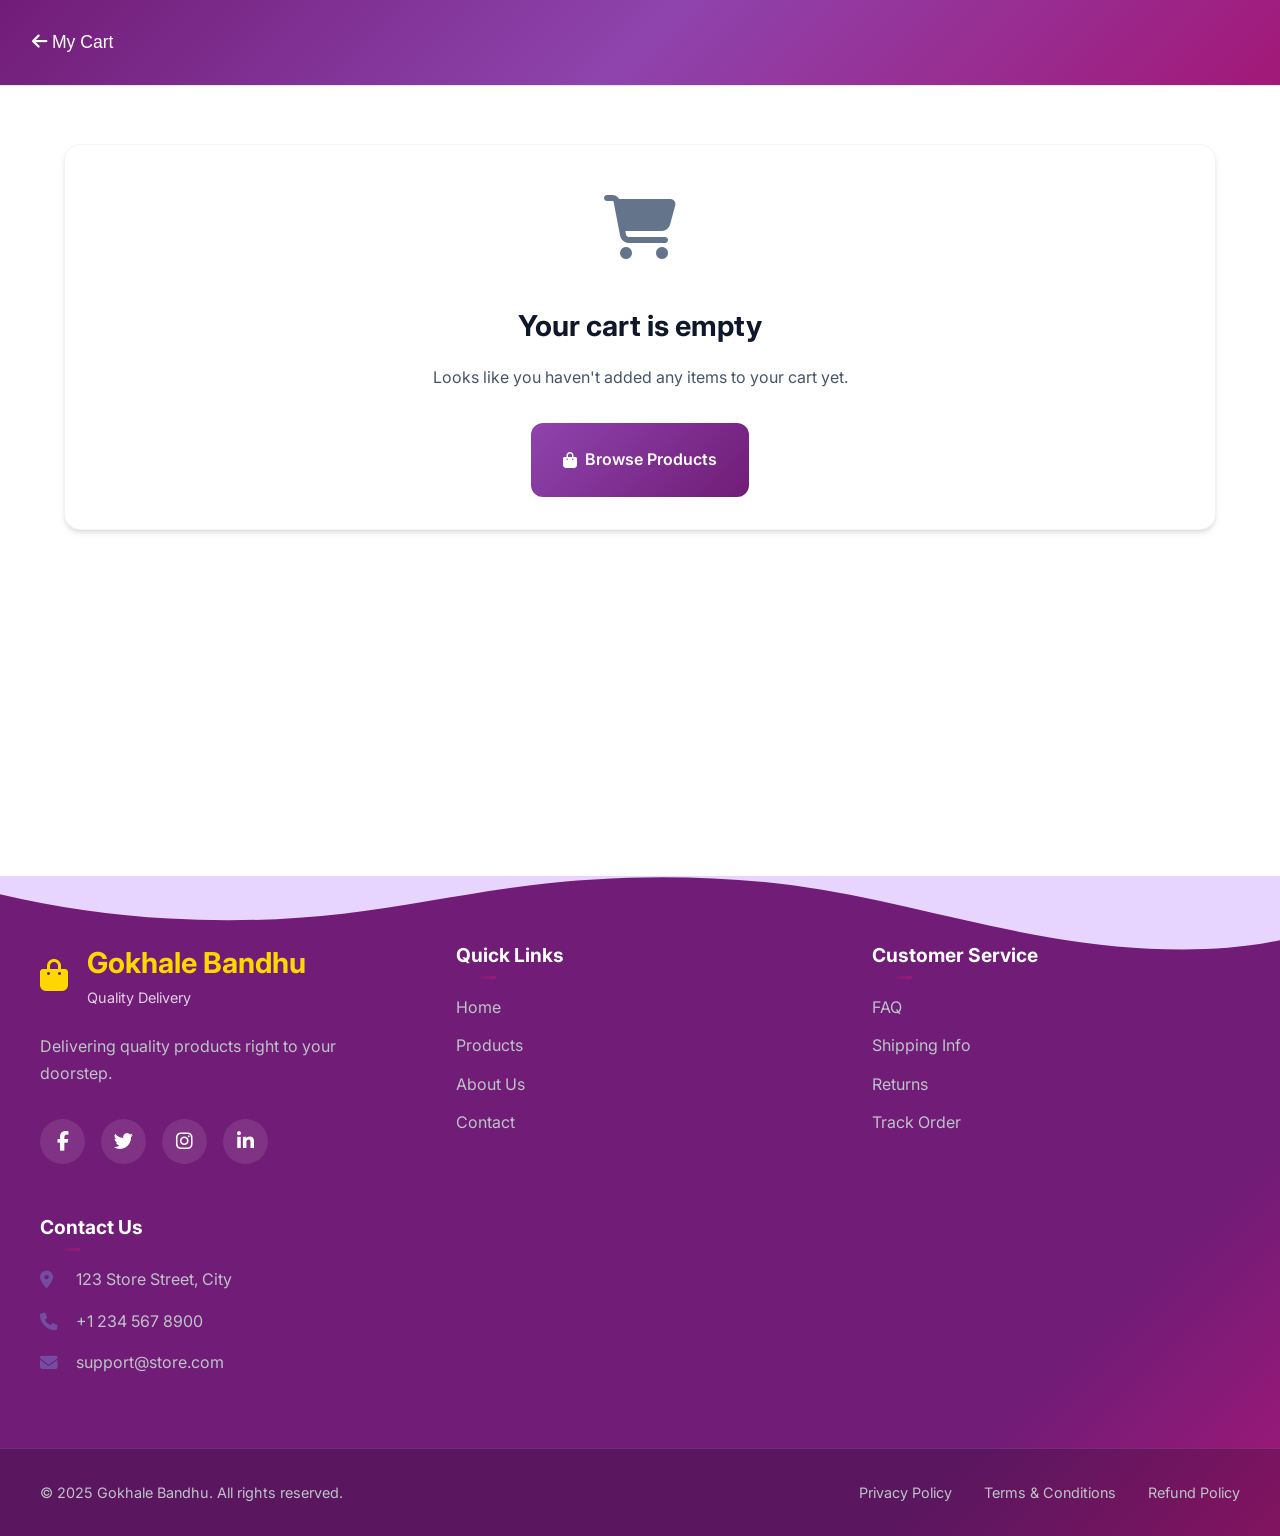
==== templates/cart.html @ 0d81b80a "Ready to Execute" ====
<!DOCTYPE html>
<html lang="en">
<head>
  <meta charset="UTF-8" />
  <meta name="viewport" content="width=device-width, initial-scale=1.0" />
  <title>Shopping Cart</title>
  <link
    rel="stylesheet"
    href="https://cdnjs.cloudflare.com/ajax/libs/font-awesome/6.4.0/css/all.min.css"
  />
  <link rel="stylesheet" href="/static/css/cart.css" />
</head>
<body>
  <!-- Header -->
  <header class="header">
    <!-- Mobile Navbar -->
    <div class="mobile-navbar mobile-only">
      <button class="back-btn" onclick="goBack()">
        <i class="fas fa-arrow-left"></i>
      </button>
      <span class="mobile-brand-text">My Cart</span>
      <div class="mobile-actions">
        <div class="mobile-cart-icon" style="position: relative;">
        </div>
      </div>
    </div>

    <!-- Desktop Header -->
    <div class="desktop-only">
      <div class="header-container">
        <div class="top-header">
          <button class="back-btn" onclick="goBack()" style="color: white; font-size: 1.1rem;">
            <i class="fas fa-arrow-left"></i> My Cart 
          </button>
         
         
        </div>
      </div>
    </div>
  </header>

  <!-- Main Content -->
  <main class="main-content">
    <div class="container">
      <!-- Loading State -->
      <div id="loadingState" class="loading" style="display: none;">
        <i class="fas fa-spinner fa-spin"></i>
        <p>Loading your cart...</p>
      </div>

      <!-- Cart Content -->
      <div id="cartContent">
        <!-- Content will be rendered here -->
      </div>
    </div>
  </main>

  <!-- Address Modal -->
  <div class="address-modal" id="addressModal">
    <div class="address-modal-content">
      <div class="address-modal-header">
        <h3>Manage Delivery Address</h3>
        <button class="modal-close" onclick="closeAddressModal()">
          <i class="fas fa-times"></i>
        </button>
      </div>
      <div class="address-modal-body">
        <!-- Content will be rendered here -->
      </div>
    </div>
  </div>

  <!-- Toast Container -->
  <div class="toast-container" id="toastContainer"></div>

  <!-- Footer -->
  <footer class="footer">
    <div class="footer-wave">
      <svg
        data-name="Layer 1"
        xmlns="http://www.w3.org/2000/svg"
        viewBox="0 0 1200 120"
        preserveAspectRatio="none"
      >
        <path
          d="M321.39,56.44c58-10.79,114.16-30.13,172-41.86,82.39-16.87,168.19-17.28,250.6-.39C823.78,31,906.4,72,985.66,92.83c70.05,18.48,146.53,26.09,214.34,3V0H0V27.35A600.21,600.21,0,0,0,321.39,56.44Z"
          class="shape-fill"
        ></path>
      </svg>
    </div>
    <div class="footer-main">
      <div class="footer-grid">
        <div>
          <div class="footer-logo">
            <i class="fas fa-shopping-bag" style="font-size: 2rem; color: #ffd700;"></i>
            <div>
              <span class="footer-brand-name">Gokhale Bandhu</span>
              <span class="footer-brand-tagline">Quality Delivery</span>
            </div>
          </div>
          <p class="footer-description">Delivering quality products right to your doorstep.</p>
          <div class="social-links">
            <a href="#" class="social-link"><i class="fab fa-facebook-f"></i></a>
            <a href="#" class="social-link"><i class="fab fa-twitter"></i></a>
            <a href="#" class="social-link"><i class="fab fa-instagram"></i></a>
            <a href="#" class="social-link"><i class="fab fa-linkedin-in"></i></a>
          </div>
        </div>
        <div class="footer-section">
          <h4>Quick Links</h4>
          <ul>
            <li><a href="/">Home</a></li>
            <li><a href="/products">Products</a></li>
            <li><a href="/about">About Us</a></li>
            <li><a href="/contact">Contact</a></li>
          </ul>
        </div>
        <div class="footer-section">
          <h4>Customer Service</h4>
          <ul>
            <li><a href="#">FAQ</a></li>
            <li><a href="#">Shipping Info</a></li>
            <li><a href="#">Returns</a></li>
            <li><a href="#">Track Order</a></li>
          </ul>
        </div>
        <div class="footer-section">
          <h4>Contact Us</h4>
          <div class="contact-info">
            <div class="contact-item">
              <i class="fas fa-map-marker-alt"></i>
              <span>123 Store Street, City</span>
            </div>
            <div class="contact-item">
              <i class="fas fa-phone"></i>
              <span>+1 234 567 8900</span>
            </div>
            <div class="contact-item">
              <i class="fas fa-envelope"></i>
              <span>support@store.com</span>
            </div>
          </div>
        </div>
      </div>
    </div>
    <div class="footer-bottom">
      <div class="footer-bottom-content">
        <p>&copy; 2025 Gokhale Bandhu. All rights reserved.</p>
        <div class="footer-links">
          <a href="#">Privacy Policy</a>
          <a href="#">Terms & Conditions</a>
          <a href="#">Refund Policy</a>
        </div>
      </div>
    </div>
  </footer>

  <script src="https://checkout.razorpay.com/v1/checkout.js"></script>
  <script src="/static/js/cart.js"></script>
</body>
</html>
---- static/css/cart.css ----
/* Updated CSS with modern design system and improved mobile experience */
@import url("https://fonts.googleapis.com/css2?family=Inter:wght@300;400;500;600;700;800&display=swap");

:root {
  /* Modern color palette inspired by design */
  --primary: #1a1a1a;
  --primary-light: #2a2a2a;
  --secondary:#8e44ad ;
  --secondary-light: #711c77;
  --accent: #f59e0b;
  --success: #10b981;
  --error: #ef4444;
  --warning: #f59e0b;

  /* Neutral colors */
  --background: #ffffff;
  --surface: #f8fafc;
  --surface-elevated: #ffffff;
  --border: #e2e8f0;
  --border-light: #f1f5f9;

  /* Text colors */
  --text-primary: #0f172a;
  --text-secondary: #475569;
  --text-muted: #64748b;
  --text-inverse: #ffffff;

  /* Spacing */
  --space-xs: 0.25rem;
  --space-sm: 0.5rem;
  --space-md: 1rem;
  --space-lg: 1.5rem;
  --space-xl: 2rem;

  /* Border radius */
  --radius-sm: 0.375rem;
  --radius-md: 0.5rem;
  --radius-lg: 0.75rem;
  --radius-xl: 1rem;

  /* Shadows */
  --shadow-sm: 0 1px 2px 0 rgb(0 0 0 / 0.05);
  --shadow-md: 0 4px 6px -1px rgb(0 0 0 / 0.1), 0 2px 4px -2px rgb(0 0 0 / 0.1);
  --shadow-lg: 0 10px 15px -3px rgb(0 0 0 / 0.1), 0 4px 6px -4px rgb(0 0 0 / 0.1);
}

* {
  margin: 0;
  padding: 0;
  box-sizing: border-box;
}

body {
  font-family: "Inter", -apple-system, BlinkMacSystemFont, "Segoe UI", Roboto, sans-serif;
  line-height: 1.6;
  color: var(--text-primary);
  background: var(--background);
  font-size: 16px;
  padding-top: 80px;
}

.container {
  max-width: 1200px;
  margin: 0 auto;
  padding: 0 var(--space-lg);
}

/* Utility Classes */
.desktop-only {
  display: block;
}

.mobile-only {
  display: none;
}

/* Header Styles */
.header {
  position: fixed;
  top: 0;
  left: 0;
  right: 0;
  z-index: 1000;
  background: var(--surface-elevated);
  border-bottom: 1px solid var(--border);
  backdrop-filter: blur(20px);
}

/* Mobile Navbar */
.mobile-navbar {
    background: linear-gradient(135deg, #711c77 0%, #8e44ad 50%, #a21878 100%);

  display: none;
  align-items: center;
  justify-content: space-between;
  padding: var(--space-md) var(--space-lg);
  height: 60px;
}

.back-btn,
.mobile-menu-btn {
  background: none;
  border: none;
  font-size: 1.2rem;
  cursor: pointer;
  color: var(--text-primary);
  padding: var(--space-sm);
  border-radius: var(--radius-md);
  transition: all 0.2s ease;
}

.back-btn:hover,
.mobile-menu-btn:hover {
  background: var(--surface);
  color: var(--secondary);
}

.mobile-brand-text {
  font-size: 1.1rem;
  font-weight: 600;
  color: var(--text-primary);
}

.mobile-actions {
  display: flex;
  align-items: center;
  gap: var(--space-sm);
  position: relative;
}

.mobile-cart-count {
  background: var(--secondary);
  color: var(--text-inverse);
  font-size: 0.75rem;
  font-weight: 600;
  padding: 0.2rem 0.5rem;
  border-radius: 50px;
  min-width: 20px;
  height: 20px;
  display: flex;
  align-items: center;
  justify-content: center;
}

.mobile-dropdown {
  position: absolute;
  top: 100%;
  right: 0;
  background: var(--surface-elevated);
  border: 1px solid var(--border);
  border-radius: var(--radius-lg);
  box-shadow: var(--shadow-lg);
  min-width: 180px;
  opacity: 0;
  visibility: hidden;
  transform: translateY(-10px);
  transition: all 0.2s ease;
  z-index: 1001;
}

.mobile-dropdown.active {
  opacity: 1;
  visibility: visible;
  transform: translateY(0);
}

.mobile-dropdown-item {
  display: flex;
  align-items: center;
  gap: var(--space-sm);
  padding: var(--space-md);
  color: var(--text-primary);
  text-decoration: none;
  border: none;
  background: none;
  width: 100%;
  cursor: pointer;
  font-size: 0.9rem;
  transition: background 0.2s ease;
}

.mobile-dropdown-item:hover {
  background: var(--surface);
}

.mobile-dropdown-item:first-child {
  border-radius: var(--radius-lg) var(--radius-lg) 0 0;
}

.mobile-dropdown-item:last-child {
  border-radius: 0 0 var(--radius-lg) var(--radius-lg);
}

/* Desktop Header - Keep existing styles */
.header-container {
      background: linear-gradient(135deg, #711c77 0%, #8e44ad 50%, #a21878 100%);

  padding: var(--space-lg);
  
}

.top-header {
  display: flex;
  align-items: center;
  justify-content: space-between;
  gap: var(--space-xl);
}

.logo-section {
  display: flex;
  align-items: center;
  gap: var(--space-lg);
}

.logo img {
  height: 40px;
  width: auto;
}

.welcome-message {
  display: flex;
  flex-direction: column;
}

.welcome-text {
  font-size: 0.9rem;
  color: var(--text-secondary);
}

.brand-name {
  font-size: 1.2rem;
  font-weight: 700;
  color: var(--secondary);
}

.delivery-info {
  display: flex;
  flex-direction: column;
  align-items: center;
  text-align: center;
}

.delivery-label {
  font-size: 0.9rem;
  font-weight: 600;
  color: var(--success);
}

.delivery-time {
  font-size: 0.8rem;
  color: var(--text-secondary);
}

.search-container {
  flex: 1;
  max-width: 400px;
}

.search-wrapper {
  position: relative;
  display: flex;
}

.search-input {
  flex: 1;
  padding: var(--space-md);
  border: 1px solid var(--border);
  border-radius: var(--radius-md) 0 0 var(--radius-md);
  font-size: 0.9rem;
  outline: none;
  transition: border-color 0.2s ease;
}

.search-input:focus {
  border-color: var(--secondary);
}

.search-button {
  background: var(--secondary);
  color: var(--text-inverse);
  border: none;
  padding: var(--space-md);
  border-radius: 0 var(--radius-md) var(--radius-md) 0;
  cursor: pointer;
  transition: background 0.2s ease;
}

.search-button:hover {
  background: var(--secondary-light);
}

.user-actions {
  display: flex;
  align-items: center;
  gap: var(--space-lg);
}

.nav-link {
  display: flex;
  align-items: center;
  gap: var(--space-sm);
  color: var(--text-primary);
  text-decoration: none;
  font-weight: 500;
  transition: color 0.2s ease;
}

.nav-link:hover {
  color: var(--secondary);
}

/* Main Content */
.main-content {
  margin-top: var(--space-xl);
  padding: var(--space-xl) 0;
  min-height: calc(100vh - 200px);
}

/* Cart Layout */
.cart-layout {
  display: grid;
  grid-template-columns: 1fr 400px;
  gap: var(--space-xl);
  margin-top: var(--space-lg);
}

.cart-main-section {
  display: flex;
  flex-direction: column;
  gap: var(--space-xl);
}

.cart-items-section,
.address-section,
.price-summary {
  background: var(--surface-elevated);
  border-radius: var(--radius-xl);
  padding: var(--space-xl);
  box-shadow: var(--shadow-md);
  border: 1px solid var(--border-light);
}

.cart-header {
  display: flex;
  justify-content: space-between;
  align-items: center;
  margin-bottom: var(--space-xl);
  padding-bottom: var(--space-lg);
  border-bottom: 1px solid var(--border);
}

.cart-title {
  font-size: 1.5rem;
  font-weight: 700;
  color: var(--text-primary);
}

.remove-all-btn {
  background: none;
  border: none;
  color: var(--error);
  cursor: pointer;
  font-size: 0.9rem;
  display: flex;
  align-items: center;
  gap: var(--space-sm);
  padding: var(--space-sm) var(--space-md);
  border-radius: var(--radius-md);
  transition: all 0.2s ease;
  font-weight: 500;
}

.remove-all-btn:hover {
  background: rgba(239, 68, 68, 0.1);
}

/* Cart Items */
.cart-item {
  display: grid;
  grid-template-columns: 80px 1fr auto auto;
  gap: var(--space-lg);
  align-items: center;
  padding: var(--space-lg) 0;
  border-bottom: 1px solid var(--border-light);
  transition: all 0.2s ease;
}

.cart-item:hover {
  background: var(--surface);
  border-radius: var(--radius-lg);
  padding: var(--space-lg);
  margin: 0 calc(-1 * var(--space-lg));
}

.cart-item:last-child {
  border-bottom: none;
}

.item-image {
  width: 80px;
  height: 80px;
  background: var(--surface);
  border-radius: var(--radius-lg);
  display: flex;
  align-items: center;
  justify-content: center;
  overflow: hidden;
}

.item-image img {
  width: 100%;
  height: 100%;
  object-fit: cover;
}

.item-image .placeholder {
  font-size: 2rem;
}

.item-details {
  display: flex;
  flex-direction: column;
  gap: var(--space-xs);
}

.item-name {
  font-size: 1rem;
  font-weight: 600;
  color: var(--text-primary);
  line-height: 1.4;
}

.item-variant {
  font-size: 0.85rem;
  color: var(--text-secondary);
}

.item-pricing {
  display: flex;
  flex-direction: column;
  align-items: flex-end;
  gap: var(--space-xs);
}

.item-price {
  font-size: 1.1rem;
  font-weight: 600;
  color: var(--text-primary);
}

.item-savings {
  font-size: 0.8rem;
  color: var(--success);
  font-weight: 500;
}

.quantity-controls {
  display: flex;
  align-items: center;
  gap: var(--space-sm);
  background: var(--surface);
  border-radius: var(--radius-md);
  padding: var(--space-xs);
}

.quantity-btn {
  background: var(--surface-elevated);
  border: 1px solid var(--border);
  border-radius: var(--radius-sm);
  width: 36px;
  height: 36px;
  display: flex;
  align-items: center;
  justify-content: center;
  cursor: pointer;
  font-weight: 600;
  transition: all 0.2s ease;
}

.quantity-btn:hover {
  background: var(--secondary);
  color: var(--text-inverse);
  border-color: var(--secondary);
}

.quantity-btn.decrease {
  color: var(--error);
}

.quantity-btn.decrease:hover {
  background: var(--error);
  color: var(--text-inverse);
  border-color: var(--error);
}

.quantity-display {
  background: none;
  border: none;
  width: 40px;
  text-align: center;
  font-weight: 600;
  color: var(--text-primary);
}

/* Address Section */
.address-header {
  display: flex;
  justify-content: space-between;
  align-items: center;
  margin-bottom: var(--space-lg);
}

.address-title {
  font-size: 1.2rem;
  font-weight: 600;
  color: var(--text-primary);
  display: flex;
  align-items: center;
  gap: var(--space-sm);
}

.change-address-btn {
  background: var(--secondary);
  color: var(--text-inverse);
  border: none;
  padding: var(--space-sm) var(--space-md);
  border-radius: var(--radius-md);
  cursor: pointer;
  font-size: 0.9rem;
  font-weight: 500;
  display: flex;
  align-items: center;
  gap: var(--space-sm);
  transition: background 0.2s ease;
}

.change-address-btn:hover {
  background: var(--secondary-light);
}

.selected-address {
  display: flex;
  justify-content: space-between;
  align-items: flex-start;
  gap: var(--space-lg);
  padding: var(--space-lg);
  background: var(--surface);
  border-radius: var(--radius-lg);
  border: 1px solid var(--border);
}

.address-info {
  flex: 1;
}

.address-type-badge {
  display: inline-flex;
  align-items: center;
  gap: var(--space-xs);
  background: var(--secondary);
  color: var(--text-inverse);
  padding: var(--space-xs) var(--space-sm);
  border-radius: var(--radius-sm);
  font-size: 0.8rem;
  font-weight: 500;
  margin-bottom: var(--space-sm);
}

.address-details {
  color: var(--text-secondary);
  line-height: 1.5;
}

.address-line {
  margin-bottom: var(--space-xs);
}

.address-selected-badge {
  display: flex;
  align-items: center;
  gap: var(--space-xs);
  color: var(--success);
  font-size: 0.9rem;
  font-weight: 500;
}

.no-address {
  text-align: center;
  padding: var(--space-xl);
  color: var(--text-secondary);
}

.no-address-icon {
  font-size: 3rem;
  color: var(--text-muted);
  margin-bottom: var(--space-lg);
}

/* Price Summary */
.price-summary {
  position: sticky;
  top: 100px;
  height: fit-content;
}

.summary-title {
  font-size: 1.3rem;
  font-weight: 700;
  color: var(--text-primary);
  margin-bottom: var(--space-lg);
}

.delivery-date-section {
  background: var(--surface);
  border-radius: var(--radius-lg);
  padding: var(--space-lg);
  margin-bottom: var(--space-lg);
  border: 1px solid var(--border);
}

.delivery-date-section h4 {
  font-size: 1rem;
  font-weight: 600;
  color: var(--text-primary);
  margin-bottom: var(--space-md);
  display: flex;
  align-items: center;
  gap: var(--space-sm);
}

.delivery-date-input {
  width: 100%;
  padding: var(--space-md);
  border: 1px solid var(--border);
  border-radius: var(--radius-md);
  font-size: 0.9rem;
  margin-bottom: var(--space-sm);
  outline: none;
  transition: border-color 0.2s ease;
}

.delivery-date-input:focus {
  border-color: var(--secondary);
}

.delivery-date-info {
  display: flex;
  align-items: center;
  gap: var(--space-sm);
  font-size: 0.8rem;
  color: var(--text-secondary);
}

.summary-row {
  display: flex;
  justify-content: space-between;
  align-items: center;
  padding: var(--space-md) 0;
  border-bottom: 1px solid var(--border-light);
}

.summary-row:last-of-type {
  border-bottom: none;
}

.summary-row.total {
  font-size: 1.1rem;
  font-weight: 700;
  padding-top: var(--space-lg);
  border-top: 2px solid var(--border);
  margin-top: var(--space-md);
}

.amount {
  font-weight: 600;
}

.amount.free {
  color: var(--success);
}

.amount.extra {
  color: var(--error);
}

.amount.savings {
  color: var(--success);
}

.savings-row {
  color: var(--success);
}

.free-delivery-badge {
  background: linear-gradient(135deg, var(--success), #059669);
  color: var(--text-inverse);
  padding: var(--space-md);
  border-radius: var(--radius-lg);
  text-align: center;
  font-weight: 600;
  margin: var(--space-lg) 0;
  display: flex;
  align-items: center;
  justify-content: center;
  gap: var(--space-sm);
}

.delivery-progress {
  background: var(--surface);
  padding: var(--space-md);
  border-radius: var(--radius-lg);
  margin: var(--space-lg) 0;
}

.progress-text {
  font-size: 0.9rem;
  color: var(--text-secondary);
  margin-bottom: var(--space-sm);
  text-align: center;
}

.progress-bar {
  background: var(--border);
  height: 6px;
  border-radius: 3px;
  overflow: hidden;
}

.progress-fill {
  background: linear-gradient(135deg, var(--secondary), var(--secondary-light));
  height: 100%;
  transition: width 0.3s ease;
}

.checkout-btn {
  width: 100%;
  height: 50px;
  background: linear-gradient(135deg, var(--secondary), var(--secondary-light));
  color: var(--text-inverse);
  border: none;
  padding: var(--space-lg);
  border-radius: var(--radius-lg);
  font-size: 1rem;
  font-weight: 600;
  cursor: pointer;
  display: flex;
  align-items: center;
  justify-content: center;
  gap: var(--space-sm);
  transition: all 0.2s ease;
  margin-top: var(--space-lg);
}

.checkout-btn:hover:not(:disabled) {
  transform: translateY(-2px);
  box-shadow: var(--shadow-lg);
}

.checkout-btn:disabled {
  background: var(--text-muted);
  cursor: not-allowed;
  transform: none;
}

.checkout-help,
.checkout-ready {
  display: flex;
  align-items: center;
  justify-content: center;
  gap: var(--space-sm);
  font-size: 0.9rem;
  margin-top: var(--space-md);
  text-align: center;
}

.checkout-help {
  color: var(--warning);
}

.checkout-ready {
  color: var(--success);
}

/* Empty Cart */
.empty-cart {
  text-align: center;
  padding: var(--space-xl) var(--space-lg);
  background: var(--surface-elevated);
  border-radius: var(--radius-xl);
  box-shadow: var(--shadow-md);
  border: 1px solid var(--border-light);
}

.empty-cart-icon {
  font-size: 4rem;
  color: var(--text-muted);
  margin-bottom: var(--space-lg);
}

.empty-cart h2 {
  font-size: 1.8rem;
  color: var(--text-primary);
  margin-bottom: var(--space-md);
  font-weight: 700;
}

.empty-cart p {
  color: var(--text-secondary);
  margin-bottom: var(--space-xl);
  font-size: 1rem;
  line-height: 1.6;
}

.browse-products-btn {
  display: inline-flex;
  align-items: center;
  gap: var(--space-sm);
  background: linear-gradient(135deg, var(--secondary), var(--secondary-light));
  color: var(--text-inverse);
  text-decoration: none;
  padding: var(--space-lg) var(--space-xl);
  border-radius: var(--radius-lg);
  font-weight: 600;
  transition: all 0.2s ease;
}

.browse-products-btn:hover {
  transform: translateY(-2px);
  box-shadow: var(--shadow-lg);
}

/* Toast Notifications */
.toast-container {
  position: fixed;
  top: 20px;
  right: 20px;
  z-index: 10000;
}

.toast {
  background: var(--surface-elevated);
  color: var(--text-primary);
  padding: var(--space-md) var(--space-lg);
  border-radius: var(--radius-lg);
  box-shadow: var(--shadow-lg);
  border: 1px solid var(--border);
  display: flex;
  align-items: center;
  gap: var(--space-sm);
  margin-bottom: var(--space-sm);
  animation: slideIn 0.3s ease;
  min-width: 300px;
}

.toast.success {
  border-left: 4px solid var(--success);
}

.toast.error {
  border-left: 4px solid var(--error);
}

.toast.info {
  border-left: 4px solid var(--secondary);
}

@keyframes slideIn {
  from {
    transform: translateX(100%);
    opacity: 0;
  }
  to {
    transform: translateX(0);
    opacity: 1;
  }
}

/* Footer */
.footer {
  position: relative;
  background: linear-gradient(135deg, #711c77 80%, #a21878 100%);
  color: white;
  margin-top: 4rem;
  overflow: hidden;
}

.footer-wave {
  position: absolute;
  top: 0;
  left: 0;
  width: 100%;
  overflow: hidden;
  line-height: 0;
}

.footer-wave svg {
  position: relative;
  display: block;
  width: calc(100% + 1.3px);
  height: 80px;
}

.footer-wave .shape-fill {
  fill: #e8d5ff;
}

.footer-main {
  padding: 4rem 1.5rem 2rem;
  position: relative;
  z-index: 1;
}

.footer-grid {
  max-width: 1200px;
  margin: 0 auto;
  display: grid;
  grid-template-columns: repeat(auto-fit, minmax(300px, 1fr));
  gap: 3rem;
  margin-bottom: 2.5rem;
}

.footer-logo {
  display: flex;
  align-items: center;
  gap: 1.2rem;
  margin-bottom: 1.5rem;
}

.footer-logo-img {
  width: 60px;
  height: 60px;
  border-radius: 50%;
  border: 2px solid rgba(255, 255, 255, 0.3);
}

.footer-brand-name {
  font-size: 1.8rem;
  font-weight: 700;
  color: #ffd700;
  display: block;
}

.footer-brand-tagline {
  font-size: 0.9rem;
  color: rgba(255, 255, 255, 0.8);
  display: block;
}

.footer-description {
  color: #bdc3c7;
  line-height: 1.7;
  margin-bottom: 2rem;
  font-size: 1rem;
}

.social-links {
  display: flex;
  gap: 1rem;
}

.social-link {
  display: flex;
  align-items: center;
  justify-content: center;
  width: 45px;
  height: 45px;
  background: rgba(255, 255, 255, 0.1);
  border-radius: 50%;
  color: #fff;
  text-decoration: none;
  transition: all 0.3s ease;
  font-size: 1.2rem;
}

.social-link:hover {
  background: linear-gradient(135deg, #711c77 50%, #a21878 100%);
  transform: translateY(-3px);
}

.footer-section h4 {
  font-size: 1.2rem;
  font-weight: 700;
  margin-bottom: 1.5rem;
  color: #fff;
  position: relative;
}

.footer-section h4::after {
  content: "";
  position: absolute;
  bottom: -8px;
  left: 0;
  width: 40px;
  height: 3px;
  background: linear-gradient(135deg, #711c77 50%, #a21878 100%);
  border-radius: 2px;
}

.footer-section ul {
  list-style: none;
}

.footer-section ul li {
  margin-bottom: 0.8rem;
}

.footer-section ul li a {
  color: #bdc3c7;
  text-decoration: none;
  transition: all 0.3s ease;
  font-size: 1rem;
}

.footer-section ul li a:hover {
  color: #6a4c93;
  padding-left: 0.8rem;
}

.contact-info {
  display: flex;
  flex-direction: column;
  gap: 1rem;
}

.contact-item {
  display: flex;
  align-items: center;
  gap: 1rem;
  color: #bdc3c7;
  font-size: 1rem;
}

.contact-item i {
  width: 20px;
  color: #764ba2;
  font-size: 1.1rem;
}

.footer-bottom {
  border-top: 1px solid rgba(255, 255, 255, 0.1);
  padding: 2rem;
  background: rgba(0, 0, 0, 0.2);
}

.footer-bottom-content {
  max-width: 1200px;
  margin: 0 auto;
  display: flex;
  justify-content: space-between;
  align-items: center;
  flex-wrap: wrap;
  gap: 1.5rem;
}

.footer-bottom-content p {
  font-size: 0.9rem;
  color: #bdc3c7;
}

.footer-links {
  display: flex;
  gap: 2rem;
}

.footer-links a {
  color: #bdc3c7;
  text-decoration: none;
  transition: all 0.3s ease;
  font-size: 0.9rem;
}

.footer-links a:hover {
  color: #6a4c93;
}

/* Enhanced mobile styles with single-line cart items and compact design */
@media (max-width: 768px) {
  body {
    padding-top: 60px;
    font-size: 14px;
  }

  .desktop-only {
    display: none !important;
  }

  .mobile-only {
    display: block !important;
  }

  .container {
    padding: 0 var(--space-md);
  }

  .main-content {
    margin-top: var(--space-sm);
    padding: var(--space-md) 0;
  }

  /* Mobile cart layout - vertical stacking */
  .cart-layout {
    grid-template-columns: 1fr;
    gap: var(--space-md);
  }

  .price-summary {
    position: static;
    order: 3;
  }

  .cart-items-section {
     background: linear-gradient(
    180deg,
    #f6f4fb 0%,
    #faf8ff 100%
  );
    order: 1;
  }

  .address-section {
    order: 2;
  }

  /* Compact sections */
  .cart-items-section,
  .address-section,
  .price-summary {
    padding: var(--space-md);
    border-radius: var(--radius-lg);
  }

  .cart-title {
    font-size: 1.1rem;
  }

  .summary-title {
    font-size: 1rem;
  }

  .address-title {
    font-size: 0.95rem;
  }

  /* Single-line cart items */
  .cart-item {
    grid-template-columns: 50px 1fr auto;
    gap: var(--space-sm);
    padding: var(--space-md) 0;
    align-items: center;
  }

  .cart-item:hover {
    margin: 0;
    padding: var(--space-md) 0;
    background: none;
  }

  .item-image {
    width: 50px;
    height: 50px;
    border-radius: var(--radius-md);
  }

  .item-image .placeholder {
    font-size: 1.5rem;
  }

  .item-details {
    min-width: 0;
    flex: 1;
  }

  .item-name {
    font-size: 0.9rem;
    line-height: 1.3;
    margin-bottom: 2px;
    white-space: nowrap;
    overflow: hidden;
    text-overflow: ellipsis;
  }

  .item-variant {
    font-size: 0.75rem;
    color: var(--text-muted);
  }

  /* Mobile item controls - stacked vertically on right */
  .item-controls {
    display: flex;
    flex-direction: column;
    align-items: flex-end;
    gap: var(--space-xs);
    min-width: 80px;
  }

  .item-pricing {
    align-items: flex-end;
    margin-bottom: var(--space-xs);
  }

  .item-price {
    font-size: 0.9rem;
    font-weight: 600;
  }

  .item-savings {
    font-size: 0.7rem;
  }

  .quantity-controls {
    background: var(--surface);
    border-radius: var(--radius-sm);
    padding: 2px;
    gap: var(--space-xs);
  }

  .quantity-btn {
    width: 28px;
    height: 28px;
    font-size: 0.8rem;
    border-radius: var(--radius-xs);
  }

  .quantity-display {
    width: 30px;
    font-size: 0.85rem;
  }

  /* Compact address section */
  .address-header {
    flex-direction: column;
    gap: var(--space-sm);
    align-items: stretch;
  }

  .change-address-btn {
    justify-content: center;
    padding: var(--space-sm);
    font-size: 0.85rem;
  }

  .selected-address {
    flex-direction: column;
    gap: var(--space-sm);
    padding: var(--space-md);
  }

  .address-selected-badge {
    align-self: center;
    font-size: 0.8rem;
  }

  /* Compact delivery date */
  .delivery-date-section {
    padding: var(--space-md);
    margin-bottom: var(--space-md);
  }

  .delivery-date-section h4 {
    font-size: 0.9rem;
    margin-bottom: var(--space-sm);
  }

  .delivery-date-input {
    padding: var(--space-sm);
    font-size: 0.85rem;
  }

  .delivery-date-info {
    font-size: 0.75rem;
  }

  /* Compact summary */
  .summary-row {
    padding: var(--space-sm) 0;
    font-size: 0.9rem;
  }

  .summary-row.total {
    font-size: 1rem;
    padding-top: var(--space-md);
  }

  .free-delivery-badge {
    padding: var(--space-sm);
    font-size: 0.8rem;
    margin: var(--space-md) 0;
  }

  .delivery-progress {
    padding: var(--space-sm);
    margin: var(--space-md) 0;
  }

  .progress-text {
    font-size: 0.8rem;
  }

  .checkout-btn {
    font-size: 0.9rem;
    padding: var(--space-md);
  }

  .checkout-help,
  .checkout-ready {
    font-size: 0.8rem;
  }

  /* Compact empty cart */
  .empty-cart {
    padding: var(--space-xl) var(--space-md);
  }

  .empty-cart-icon {
    font-size: 3rem;
  }

  .empty-cart h2 {
    font-size: 1.3rem;
  }

  .empty-cart p {
    font-size: 0.9rem;
  }

  .browse-products-btn {
    padding: var(--space-md) var(--space-lg);
    font-size: 0.9rem;
  }

  /* Compact footer */
  .footer-grid {
    grid-template-columns: 1fr;
    gap: var(--space-lg);
    text-align: center;
  }

  .footer-bottom-content {
    flex-direction: column;
    text-align: center;
    gap: var(--space-md);
  }

  .footer-links {
    justify-content: center;
  }

  .social-links {
    justify-content: center;
  }

  /* Mobile toast */
  .toast-container {
    right: var(--space-md);
    left: var(--space-md);
  }

  .toast {
    min-width: auto;
    font-size: 0.85rem;
    padding: var(--space-sm) var(--space-md);
  }
}

/* Extra small screens */
@media (max-width: 480px) {
  body {
    font-size: 13px;
  }

  .mobile-brand-text {
    font-size: 1rem;
  }

  .cart-header {
    flex-direction: column;
    gap: var(--space-sm);
    align-items: stretch;
  }

  .cart-title {
    font-size: 1rem;
    text-align: center;
  }

  .remove-all-btn {
    align-self: center;
    font-size: 0.8rem;
  }

  .item-image {
    width: 45px;
    height: 45px;
  }

  .item-name {
    font-size: 0.85rem;
  }

  .item-price {
    font-size: 0.85rem;
  }

  .quantity-btn {
    width: 26px;
    height: 26px;
    font-size: 0.75rem;
  }

  .quantity-display {
    width: 28px;
    font-size: 0.8rem;
  }

  .checkout-btn {
    font-size: 0.85rem;
    padding: var(--space-sm);
  }
}

/* Loading Animation */
.loading {
  display: flex;
  flex-direction: column;
  align-items: center;
  justify-content: center;
  padding: var(--space-xl);
  color: var(--text-secondary);
}

.loading i {
  font-size: 2rem;
  margin-bottom: var(--space-md);
  color: var(--secondary);
}

/* Modal Styles */
.address-modal {
  position: fixed;
  top: 0;
  left: 0;
  right: 0;
  bottom: 0;
  background: rgba(0, 0, 0, 0.5);
  display: flex;
  align-items: center;
  justify-content: center;
  z-index: 10000;
  opacity: 0;
  visibility: hidden;
  transition: all 0.3s ease;
}

.address-modal.active {
  opacity: 1;
  visibility: visible;
}

.address-modal-content {
  background: var(--surface-elevated);
  border-radius: var(--radius-xl);
  box-shadow: var(--shadow-lg);
  width: 90%;
  max-width: 600px;
  max-height: 90vh;
  overflow-y: auto;
}

.address-modal-header {
  display: flex;
  justify-content: space-between;
  align-items: center;
  padding: var(--space-lg);
  border-bottom: 1px solid var(--border);
}

.address-modal-header h3 {
  font-size: 1.2rem;
  font-weight: 600;
  color: var(--text-primary);
}

.modal-close {
  background: none;
  border: none;
  font-size: 1.2rem;
  cursor: pointer;
  color: var(--text-secondary);
  padding: var(--space-sm);
  border-radius: var(--radius-md);
  transition: all 0.2s ease;
}

.modal-close:hover {
  background: var(--surface);
  color: var(--text-primary);
}

.address-modal-body {
  padding: var(--space-lg);
}

.address-form-section {
  margin-bottom: var(--space-xl);
}

.address-form-section h4 {
  font-size: 1rem;
  font-weight: 600;
  color: var(--text-primary);
  margin-bottom: var(--space-lg);
}

.form-grid {
  display: grid;
  grid-template-columns: 1fr 1fr;
  gap: var(--space-md);
  margin-bottom: var(--space-lg);
}

.form-group {
  display: flex;
  flex-direction: column;
  gap: var(--space-xs);
}

.form-group.full-width {
  grid-column: 1 / -1;
}

.form-group label {
  font-size: 0.9rem;
  font-weight: 500;
  color: var(--text-primary);
}

.form-group input,
.form-group select {
  padding: var(--space-md);
  border: 1px solid var(--border);
  border-radius: var(--radius-md);
  font-size: 0.9rem;
  outline: none;
  transition: border-color 0.2s ease;
}

.form-group input:focus,
.form-group select:focus {
  border-color: var(--secondary);
}

.pincode-input-wrapper {
  position: relative;
}

.pincode-status {
  position: absolute;
  right: var(--space-md);
  top: 50%;
  transform: translateY(-50%);
  font-size: 1rem;
}

.pincode-error {
  color: var(--error);
  font-size: 0.8rem;
  margin-top: var(--space-xs);
}

.add-address-btn {
  background: var(--secondary);
  color: var(--text-inverse);
  border: none;
  padding: var(--space-md) var(--space-lg);
  border-radius: var(--radius-md);
  cursor: pointer;
  font-size: 0.9rem;
  font-weight: 500;
  display: flex;
  align-items: center;
  gap: var(--space-sm);
  transition: background 0.2s ease;
}

.add-address-btn:hover {
  background: var(--secondary-light);
}

.saved-addresses-section h4 {
  font-size: 1rem;
  font-weight: 600;
  color: var(--text-primary);
  margin-bottom: var(--space-lg);
}

.saved-address-item {
  display: flex;
  justify-content: space-between;
  align-items: flex-start;
  gap: var(--space-md);
  padding: var(--space-lg);
  border: 1px solid var(--border);
  border-radius: var(--radius-lg);
  margin-bottom: var(--space-md);
  cursor: pointer;
  transition: all 0.2s ease;
}

.saved-address-item:hover {
  border-color: var(--secondary);
  background: var(--surface);
}

.saved-address-item.selected {
  border-color: var(--secondary);
  background: rgba(99, 102, 241, 0.05);
}

.address-item-content {
  flex: 1;
}

.select-indicator,
.selected-indicator {
  display: flex;
  align-items: center;
  gap: var(--space-xs);
  font-size: 0.8rem;
  margin-top: var(--space-sm);
}

.select-indicator {
  color: var(--text-secondary);
}

.selected-indicator {
  color: var(--success);
}

.address-actions {
  display: flex;
  gap: var(--space-sm);
}

.delete-address-btn {
  background: none;
  border: none;
  color: var(--error);
  cursor: pointer;
  padding: var(--space-sm);
  border-radius: var(--radius-md);
  transition: all 0.2s ease;
}

.delete-address-btn:hover {
  background: rgba(239, 68, 68, 0.1);
}

.no-saved-addresses {
  text-align: center;
  padding: var(--space-xl);
  color: var(--text-secondary);
}

.no-saved-addresses i {
  font-size: 2rem;
  margin-bottom: var(--space-md);
  color: var(--text-muted);
}

/* Mobile modal adjustments */
@media (max-width: 768px) {
  .address-modal-content {
    width: 95%;
    max-height: 95vh;
  }

  .address-modal-body {
    padding: var(--space-md);
  }

  .address-modal-header {
    padding: var(--space-md);
  }

  .address-modal-header h3 {
    font-size: 1.1rem;
  }

  .form-grid {
    grid-template-columns: 1fr;
    gap: var(--space-sm);
  }

  .form-group input,
  .form-group select {
    padding: var(--space-sm);
    font-size: 0.85rem;
  }

  .add-address-btn {
    padding: var(--space-sm) var(--space-md);
    font-size: 0.85rem;
  }

  .saved-address-item {
    flex-direction: column;
    gap: var(--space-sm);
    padding: var(--space-md);
  }

  .address-actions {
    align-self: stretch;
    justify-content: center;
  }
}
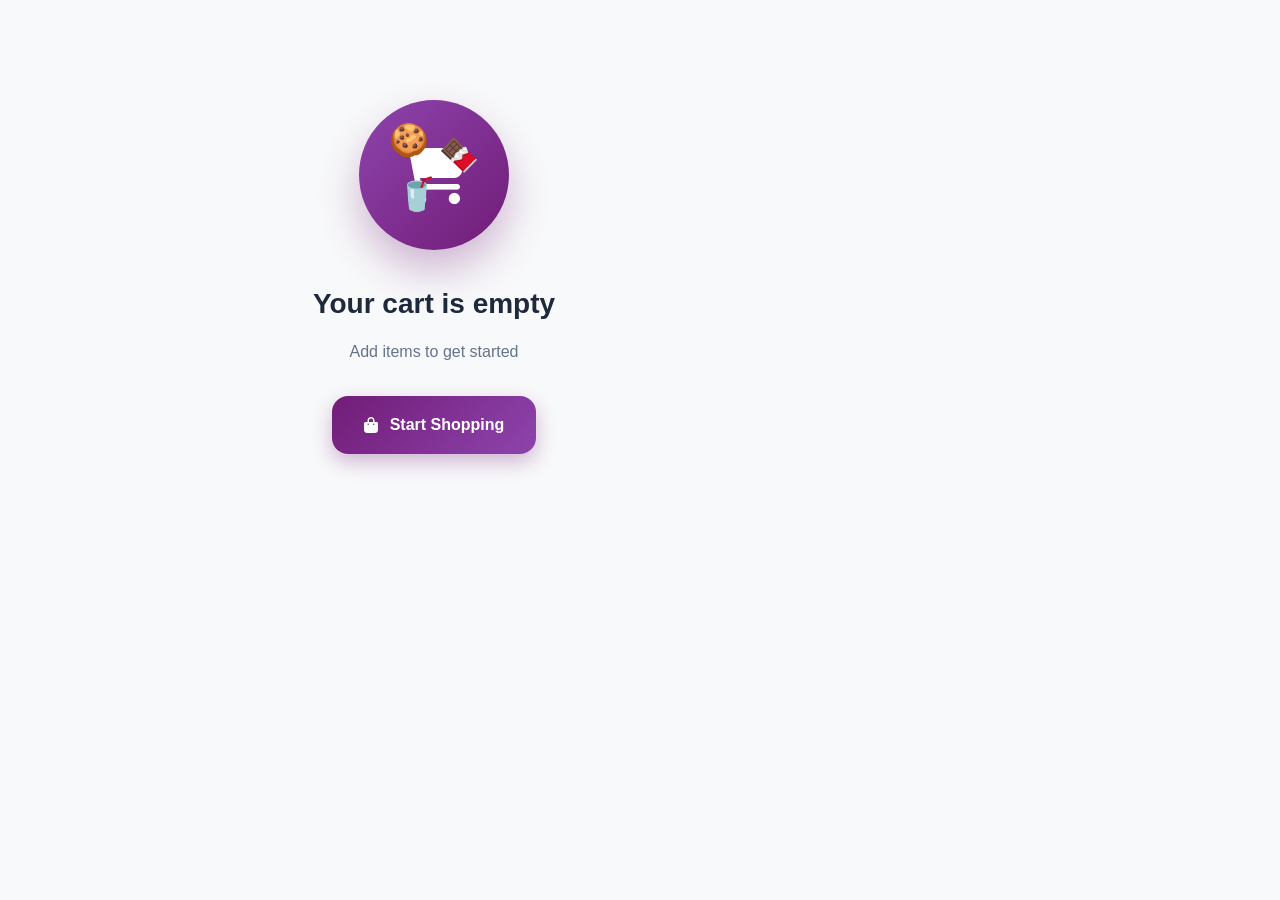
==== commit d059b04b: "Cart and order page modified" ====
--- a/templates/cart.html
+++ b/templates/cart.html
@@ -1,71 +1,208 @@
 <!DOCTYPE html>
 <html lang="en">
 <head>
-  <meta charset="UTF-8" />
-  <meta name="viewport" content="width=device-width, initial-scale=1.0" />
-  <title>Shopping Cart</title>
-  <link
-    rel="stylesheet"
-    href="https://cdnjs.cloudflare.com/ajax/libs/font-awesome/6.4.0/css/all.min.css"
-  />
-  <link rel="stylesheet" href="/static/css/cart.css" />
+  <meta charset="UTF-8">
+  <meta name="viewport" content="width=device-width, initial-scale=1.0">
+  <title>Shopping Cart - Gokhale Bandhu</title>
+  <link rel="stylesheet" href="https://cdnjs.cloudflare.com/ajax/libs/font-awesome/6.4.0/css/all.min.css">
+  <link rel="stylesheet" href="/static/css/cart.css">
 </head>
 <body>
-  <!-- Header -->
-  <header class="header">
-    <!-- Mobile Navbar -->
-    <div class="mobile-navbar mobile-only">
-      <button class="back-btn" onclick="goBack()">
-        <i class="fas fa-arrow-left"></i>
+
+  <!-- Mobile Header -->
+  <div class="mobile-header">
+    <button class="back-btn" onclick="goBack()" aria-label="Go back">
+      <i class="fas fa-arrow-left"></i>
+    </button>
+    <div class="header-content">
+      <h1 class="header-title">Shopping Cart</h1>
+      <div class="cart-count" id="mobileCartCount">0</div>
+    </div>
+    <button class="menu-btn" onclick="toggleMenu()" aria-label="Menu">
+      <i class="fas fa-ellipsis-v"></i>
+    </button>
+  </div>
+
+  <!-- Main Content -->
+  <div class="main-content">
+    <div>
+      <!-- Empty Cart State -->
+      <div class="empty-cart-state" id="emptyCartState" style="display: none;">
+        <div class="empty-cart-animation">
+          <div class="empty-cart-icon">
+            <i class="fas fa-shopping-cart"></i>
+          </div>
+          <div class="floating-items">
+            <div class="float-item">🍪</div>
+            <div class="float-item">🍫</div>
+            <div class="float-item">🥤</div>
+          </div>
+        </div>
+        <h2 class="empty-title">Your cart is empty</h2>
+        <p class="empty-subtitle">Add items to get started</p>
+        <a href="/products" class="shop-now-btn">
+          <i class="fas fa-shopping-bag"></i>
+          <span>Start Shopping</span>
+        </a>
+      </div>
+
+      <!-- Cart Section -->
+      <div class="cart-section" id="cartSection">
+        <div class="section-header">
+          <div class="header-info">
+            <i class="fas fa-shopping-cart"></i>
+            <div>
+              <h2>Cart Items</h2>
+              <span class="item-count" id="itemCount">0 items</span>
+            </div>
+          </div>
+        </div>
+        <div class="cart-items" id="cartItemsList">
+          <!-- Cart items will be rendered here -->
+        </div>
+      </div>
+
+      <!-- Delivery Section -->
+      <div class="cart-section" id="deliverySection">
+        <!-- Address Section -->
+        <div class="section-header collapsible" onclick="toggleSection('address')">
+          <div class="header-info">
+            <i class="fas fa-map-marker-alt"></i>
+            <div>
+              <h2>Delivery Address</h2>
+              <span class="address-status" id="addressStatus">Select address</span>
+            </div>
+          </div>
+          <div class="toggle-icon rotated" id="addressToggle">
+            <i class="fas fa-chevron-down"></i>
+          </div>
+        </div>
+        <div class="section-content" id="addressContent">
+          <div class="address-card" id="selectedAddressCard">
+            <!-- Address will be rendered here -->
+          </div>
+        </div>
+
+        <!-- Delivery Date Section -->
+        <div class="section-header collapsible" onclick="toggleSection('date')">
+          <div class="header-info">
+            <i class="fas fa-calendar"></i>
+            <div>
+              <h2>Delivery Date</h2>
+              <span class="date-status" id="dateStatus">Optional</span>
+            </div>
+          </div>
+          <div class="toggle-icon" id="dateToggle">
+            <i class="fas fa-chevron-down"></i>
+          </div>
+        </div>
+        <div class="section-content collapsed" id="dateContent">
+          <div class="date-picker-wrapper">
+            <input type="date" id="deliveryDate" class="date-input" onchange="updateDeliveryDate()">
+            <div class="date-hint">
+              <i class="fas fa-info-circle"></i>
+              <span>Choose a date 2-20 days from today</span>
+            </div>
+          </div>
+        </div>
+      </div>
+    </div>
+
+    <!-- Desktop Checkout Sidebar -->
+    <div class="checkout-sidebar">
+      <div class="sidebar-sticky">
+        <h3 class="sidebar-title">Order Summary</h3>
+        
+        <div class="pricing-breakdown">
+          <div class="price-row">
+            <span>Subtotal</span>
+            <span id="sidebarSubtotal">₹0.00</span>
+          </div>
+          <div class="price-row discount">
+            <span>Discount (17%)</span>
+            <span id="sidebarDiscount">-₹0.00</span>
+          </div>
+          <div class="price-row">
+            <span>Delivery Fee</span>
+            <span id="sidebarShipping">₹90.00</span>
+          </div>
+          <div class="divider"></div>
+          <div class="price-row total">
+            <span>Total Amount</span>
+            <span id="sidebarTotal">₹0.00</span>
+          </div>
+        </div>
+
+        <div class="savings-badge">
+          <i class="fas fa-tag"></i>
+          <span id="sidebarSavingsText">Save ₹0.00 on this order</span>
+        </div>
+
+        <button class="checkout-btn-desktop" onclick="proceedToCheckout()">
+          <i class="fas fa-lock"></i>
+          <span>Proceed to Checkout</span>
+        </button>
+      </div>
+    </div>
+  </div>
+
+  <!-- Bottom Checkout Bar (Mobile) -->
+  <div class="bottom-checkout-bar" id="bottomCheckoutBar">
+    <div class="checkout-summary" onclick="toggleCheckoutDetails()">
+      <div class="summary-left">
+        <span class="summary-label">Total</span>
+        <span class="summary-amount" id="bottomTotal">₹0.00</span>
+      </div>
+      <button class="checkout-btn" onclick="proceedToCheckout(); event.stopPropagation();">
+        <span>Checkout</span>
+        <i class="fas fa-arrow-right"></i>
       </button>
-      <span class="mobile-brand-text">My Cart</span>
-      <div class="mobile-actions">
-        <div class="mobile-cart-icon" style="position: relative;">
-        </div>
-      </div>
-    </div>
-
-    <!-- Desktop Header -->
-    <div class="desktop-only">
-      <div class="header-container">
-        <div class="top-header">
-          <button class="back-btn" onclick="goBack()" style="color: white; font-size: 1.1rem;">
-            <i class="fas fa-arrow-left"></i> My Cart 
-          </button>
-         
-         
-        </div>
-      </div>
-    </div>
-  </header>
-
-  <!-- Main Content -->
-  <main class="main-content">
-    <div class="container">
-      <!-- Loading State -->
-      <div id="loadingState" class="loading" style="display: none;">
-        <i class="fas fa-spinner fa-spin"></i>
-        <p>Loading your cart...</p>
-      </div>
-
-      <!-- Cart Content -->
-      <div id="cartContent">
-        <!-- Content will be rendered here -->
-      </div>
-    </div>
-  </main>
-
-  <!-- Address Modal -->
-  <div class="address-modal" id="addressModal">
-    <div class="address-modal-content">
-      <div class="address-modal-header">
-        <h3>Manage Delivery Address</h3>
-        <button class="modal-close" onclick="closeAddressModal()">
+    </div>
+
+    <div class="checkout-details" id="checkoutDetails">
+      <div class="detail-header">
+        <h3>Order Summary</h3>
+        <button class="close-details" onclick="toggleCheckoutDetails()">
           <i class="fas fa-times"></i>
         </button>
       </div>
-      <div class="address-modal-body">
-        <!-- Content will be rendered here -->
+      <div class="pricing-breakdown">
+        <div class="price-row">
+          <span>Subtotal</span>
+          <span id="detailSubtotal">₹0.00</span>
+        </div>
+        <div class="price-row discount">
+          <span>Discount (17%)</span>
+          <span id="detailDiscount">-₹0.00</span>
+        </div>
+        <div class="price-row">
+          <span>Delivery Fee</span>
+          <span id="detailShipping">₹90.00</span>
+        </div>
+        <div class="price-row total">
+          <span>Total Amount</span>
+          <span id="detailTotal">₹0.00</span>
+        </div>
+      </div>
+      <div class="savings-badge">
+        <i class="fas fa-tag"></i>
+        <span id="savingsText">Save ₹0.00 (17% OFF)</span>
+      </div>
+    </div>
+  </div>
+
+  <!-- Address Modal -->
+  <div class="modal" id="addressModal">
+    <div class="modal-overlay" onclick="closeAddressModal()"></div>
+    <div class="modal-container">
+      <div class="modal-header">
+        <h3>Manage Addresses</h3>
+        <button class="modal-close" onclick="closeAddressModal()" aria-label="Close modal">
+          <i class="fas fa-times"></i>
+        </button>
+      </div>
+      <div class="modal-body" id="addressModalBody">
+        <!-- Address form will be rendered here -->
       </div>
     </div>
   </div>
@@ -73,89 +210,8 @@
   <!-- Toast Container -->
   <div class="toast-container" id="toastContainer"></div>
 
-  <!-- Footer -->
-  <footer class="footer">
-    <div class="footer-wave">
-      <svg
-        data-name="Layer 1"
-        xmlns="http://www.w3.org/2000/svg"
-        viewBox="0 0 1200 120"
-        preserveAspectRatio="none"
-      >
-        <path
-          d="M321.39,56.44c58-10.79,114.16-30.13,172-41.86,82.39-16.87,168.19-17.28,250.6-.39C823.78,31,906.4,72,985.66,92.83c70.05,18.48,146.53,26.09,214.34,3V0H0V27.35A600.21,600.21,0,0,0,321.39,56.44Z"
-          class="shape-fill"
-        ></path>
-      </svg>
-    </div>
-    <div class="footer-main">
-      <div class="footer-grid">
-        <div>
-          <div class="footer-logo">
-            <i class="fas fa-shopping-bag" style="font-size: 2rem; color: #ffd700;"></i>
-            <div>
-              <span class="footer-brand-name">Gokhale Bandhu</span>
-              <span class="footer-brand-tagline">Quality Delivery</span>
-            </div>
-          </div>
-          <p class="footer-description">Delivering quality products right to your doorstep.</p>
-          <div class="social-links">
-            <a href="#" class="social-link"><i class="fab fa-facebook-f"></i></a>
-            <a href="#" class="social-link"><i class="fab fa-twitter"></i></a>
-            <a href="#" class="social-link"><i class="fab fa-instagram"></i></a>
-            <a href="#" class="social-link"><i class="fab fa-linkedin-in"></i></a>
-          </div>
-        </div>
-        <div class="footer-section">
-          <h4>Quick Links</h4>
-          <ul>
-            <li><a href="/">Home</a></li>
-            <li><a href="/products">Products</a></li>
-            <li><a href="/about">About Us</a></li>
-            <li><a href="/contact">Contact</a></li>
-          </ul>
-        </div>
-        <div class="footer-section">
-          <h4>Customer Service</h4>
-          <ul>
-            <li><a href="#">FAQ</a></li>
-            <li><a href="#">Shipping Info</a></li>
-            <li><a href="#">Returns</a></li>
-            <li><a href="#">Track Order</a></li>
-          </ul>
-        </div>
-        <div class="footer-section">
-          <h4>Contact Us</h4>
-          <div class="contact-info">
-            <div class="contact-item">
-              <i class="fas fa-map-marker-alt"></i>
-              <span>123 Store Street, City</span>
-            </div>
-            <div class="contact-item">
-              <i class="fas fa-phone"></i>
-              <span>+1 234 567 8900</span>
-            </div>
-            <div class="contact-item">
-              <i class="fas fa-envelope"></i>
-              <span>support@store.com</span>
-            </div>
-          </div>
-        </div>
-      </div>
-    </div>
-    <div class="footer-bottom">
-      <div class="footer-bottom-content">
-        <p>&copy; 2025 Gokhale Bandhu. All rights reserved.</p>
-        <div class="footer-links">
-          <a href="#">Privacy Policy</a>
-          <a href="#">Terms & Conditions</a>
-          <a href="#">Refund Policy</a>
-        </div>
-      </div>
-    </div>
-  </footer>
-
+  <!-- Razorpay Script -->
   <script src="https://checkout.razorpay.com/v1/checkout.js"></script>
   <script src="/static/js/cart.js"></script>
 </body>
-</html>
+</html>
--- a/static/css/cart.css
+++ b/static/css/cart.css
@@ -1,410 +1,420 @@
-/* Updated CSS with modern design system and improved mobile experience */
-@import url("https://fonts.googleapis.com/css2?family=Inter:wght@300;400;500;600;700;800&display=swap");
-
 :root {
-  /* Modern color palette inspired by design */
-  --primary: #1a1a1a;
-  --primary-light: #2a2a2a;
-  --secondary:#8e44ad ;
-  --secondary-light: #711c77;
-  --accent: #f59e0b;
+  --primary: #711c77;
+  --primary-light: #8e44ad;
+  --primary-dark: #a21878;
+  --secondary: #14b8a6;
   --success: #10b981;
+  --warning: #f59e0b;
   --error: #ef4444;
-  --warning: #f59e0b;
-
-  /* Neutral colors */
-  --background: #ffffff;
-  --surface: #f8fafc;
-  --surface-elevated: #ffffff;
-  --border: #e2e8f0;
-  --border-light: #f1f5f9;
-
-  /* Text colors */
-  --text-primary: #0f172a;
-  --text-secondary: #475569;
-  --text-muted: #64748b;
-  --text-inverse: #ffffff;
-
-  /* Spacing */
-  --space-xs: 0.25rem;
-  --space-sm: 0.5rem;
-  --space-md: 1rem;
-  --space-lg: 1.5rem;
-  --space-xl: 2rem;
-
-  /* Border radius */
-  --radius-sm: 0.375rem;
-  --radius-md: 0.5rem;
-  --radius-lg: 0.75rem;
-  --radius-xl: 1rem;
-
-  /* Shadows */
-  --shadow-sm: 0 1px 2px 0 rgb(0 0 0 / 0.05);
-  --shadow-md: 0 4px 6px -1px rgb(0 0 0 / 0.1), 0 2px 4px -2px rgb(0 0 0 / 0.1);
-  --shadow-lg: 0 10px 15px -3px rgb(0 0 0 / 0.1), 0 4px 6px -4px rgb(0 0 0 / 0.1);
-}
-
+
+  --bg-primary: #f8f9fa;
+  --bg-secondary: #ffffff;
+  --bg-card: #ffffff;
+
+  --text-primary: #1e293b;
+  --text-secondary: #64748b;
+  --text-muted: #94a3b8;
+
+  --border-color: #e2e8f0;
+  --shadow-sm: 0 1px 2px rgba(0, 0, 0, 0.05);
+  --shadow-md: 0 4px 6px rgba(0, 0, 0, 0.07);
+  --shadow-lg: 0 10px 15px rgba(0, 0, 0, 0.1);
+  --shadow-xl: 0 20px 25px rgba(0, 0, 0, 0.15);
+
+  --radius-sm: 8px;
+  --radius-md: 12px;
+  --radius-lg: 16px;
+  --radius-xl: 24px;
+
+  --transition-fast: 0.15s ease;
+  --transition-base: 0.3s ease;
+  --transition-slow: 0.5s ease;
+
+  --z-sticky: 10;
+  --z-modal: 1000;
+  --z-toast: 2000;
+}
+
+/* Reset & Base Styles */
 * {
   margin: 0;
   padding: 0;
   box-sizing: border-box;
 }
 
+html {
+  font-size: 16px;
+  -webkit-font-smoothing: antialiased;
+  -moz-osx-font-smoothing: grayscale;
+}
+
 body {
-  font-family: "Inter", -apple-system, BlinkMacSystemFont, "Segoe UI", Roboto, sans-serif;
+  font-family: -apple-system, BlinkMacSystemFont, 'Segoe UI', Roboto, Oxygen, Ubuntu, Cantarell, sans-serif;
+  background: var(--bg-primary);
+  color: var(--text-primary);
   line-height: 1.6;
-  color: var(--text-primary);
-  background: var(--background);
-  font-size: 16px;
-  padding-top: 80px;
-}
-
-.container {
-  max-width: 1200px;
-  margin: 0 auto;
-  padding: 0 var(--space-lg);
-}
-
-/* Utility Classes */
-.desktop-only {
-  display: block;
-}
-
-.mobile-only {
-  display: none;
-}
-
-/* Header Styles */
-.header {
+  overflow-x: hidden;
+}
+
+/* ============================================
+   MOBILE HEADER
+   ============================================ */
+.mobile-header {
   position: fixed;
   top: 0;
   left: 0;
   right: 0;
-  z-index: 1000;
-  background: var(--surface-elevated);
-  border-bottom: 1px solid var(--border);
-  backdrop-filter: blur(20px);
-}
-
-/* Mobile Navbar */
-.mobile-navbar {
-    background: linear-gradient(135deg, #711c77 0%, #8e44ad 50%, #a21878 100%);
-
-  display: none;
+  height: 60px;
+  background: linear-gradient(135deg, var(--primary) 0%, var(--primary-light) 100%);
+  color: white;
+  display: flex;
   align-items: center;
   justify-content: space-between;
-  padding: var(--space-md) var(--space-lg);
-  height: 60px;
-}
-
-.back-btn,
-.mobile-menu-btn {
-  background: none;
+  padding: 0 16px;
+  z-index: var(--z-sticky);
+  box-shadow: 0 2px 10px rgba(0, 0, 0, 0.1);
+  animation: slideDown 0.4s ease;
+}
+
+@keyframes slideDown {
+  from {
+    transform: translateY(-100%);
+    opacity: 0;
+  }
+  to {
+    transform: translateY(0);
+    opacity: 1;
+  }
+}
+
+.back-btn, .menu-btn {
+  width: 40px;
+  height: 40px;
   border: none;
-  font-size: 1.2rem;
+  background: rgba(255, 255, 255, 0.15);
+  color: white;
+  border-radius: var(--radius-sm);
+  display: flex;
+  align-items: center;
+  justify-content: center;
+  font-size: 18px;
   cursor: pointer;
-  color: var(--text-primary);
-  padding: var(--space-sm);
-  border-radius: var(--radius-md);
-  transition: all 0.2s ease;
-}
-
-.back-btn:hover,
-.mobile-menu-btn:hover {
-  background: var(--surface);
-  color: var(--secondary);
-}
-
-.mobile-brand-text {
-  font-size: 1.1rem;
-  font-weight: 600;
-  color: var(--text-primary);
-}
-
-.mobile-actions {
-  display: flex;
-  align-items: center;
-  gap: var(--space-sm);
+  transition: all var(--transition-fast);
+}
+
+.back-btn:active, .menu-btn:active {
+  transform: scale(0.95);
+  background: rgba(255, 255, 255, 0.25);
+}
+
+.header-content {
+  flex: 1;
+  display: flex;
+  align-items: center;
+  justify-content: center;
+  gap: 12px;
+}
+
+.header-title {
+  font-size: 20px;
+  font-weight: 600;
+  letter-spacing: 0.3px;
+}
+
+.cart-count {
+  background: white;
+  color: var(--primary);
+  width: 28px;
+  height: 28px;
+  border-radius: 50%;
+  display: flex;
+  align-items: center;
+  justify-content: center;
+  font-size: 14px;
+  font-weight: 700;
+  animation: pulse 2s ease-in-out infinite;
+}
+
+@keyframes pulse {
+  0%, 100% { transform: scale(1); }
+  50% { transform: scale(1.1); }
+}
+
+/* ============================================
+   MAIN CONTENT
+   ============================================ */
+.main-content {
+  padding: 76px 16px 120px;
+  max-width: 1200px;
+  margin: 0 auto;
+  animation: fadeIn 0.5s ease;
+}
+
+@keyframes fadeIn {
+  from { opacity: 0; transform: translateY(20px); }
+  to { opacity: 1; transform: translateY(0); }
+}
+
+/* ============================================
+   EMPTY CART STATE
+   ============================================ */
+.empty-cart-state {
+  text-align: center;
+  padding: 60px 20px;
+  animation: fadeIn 0.6s ease;
+}
+
+.empty-cart-animation {
   position: relative;
-}
-
-.mobile-cart-count {
-  background: var(--secondary);
-  color: var(--text-inverse);
-  font-size: 0.75rem;
-  font-weight: 600;
-  padding: 0.2rem 0.5rem;
-  border-radius: 50px;
-  min-width: 20px;
-  height: 20px;
+  width: 150px;
+  height: 150px;
+  margin: 0 auto 32px;
+}
+
+.empty-cart-icon {
+  width: 150px;
+  height: 150px;
+  background: linear-gradient(135deg, var(--primary-light) 0%, var(--primary) 100%);
+  border-radius: 50%;
   display: flex;
   align-items: center;
   justify-content: center;
-}
-
-.mobile-dropdown {
+  box-shadow: 0 20px 40px rgba(113, 28, 119, 0.3);
+  animation: float 3s ease-in-out infinite;
+}
+
+@keyframes float {
+  0%, 100% { transform: translateY(0); }
+  50% { transform: translateY(-20px); }
+}
+
+.empty-cart-icon i {
+  font-size: 60px;
+  color: white;
+}
+
+.floating-items {
   position: absolute;
-  top: 100%;
+  top: 0;
+  left: 0;
   right: 0;
-  background: var(--surface-elevated);
-  border: 1px solid var(--border);
-  border-radius: var(--radius-lg);
-  box-shadow: var(--shadow-lg);
-  min-width: 180px;
-  opacity: 0;
-  visibility: hidden;
-  transform: translateY(-10px);
-  transition: all 0.2s ease;
-  z-index: 1001;
-}
-
-.mobile-dropdown.active {
-  opacity: 1;
-  visibility: visible;
-  transform: translateY(0);
-}
-
-.mobile-dropdown-item {
-  display: flex;
-  align-items: center;
-  gap: var(--space-sm);
-  padding: var(--space-md);
-  color: var(--text-primary);
-  text-decoration: none;
-  border: none;
-  background: none;
-  width: 100%;
-  cursor: pointer;
-  font-size: 0.9rem;
-  transition: background 0.2s ease;
-}
-
-.mobile-dropdown-item:hover {
-  background: var(--surface);
-}
-
-.mobile-dropdown-item:first-child {
-  border-radius: var(--radius-lg) var(--radius-lg) 0 0;
-}
-
-.mobile-dropdown-item:last-child {
-  border-radius: 0 0 var(--radius-lg) var(--radius-lg);
-}
-
-/* Desktop Header - Keep existing styles */
-.header-container {
-      background: linear-gradient(135deg, #711c77 0%, #8e44ad 50%, #a21878 100%);
-
-  padding: var(--space-lg);
-  
-}
-
-.top-header {
-  display: flex;
-  align-items: center;
-  justify-content: space-between;
-  gap: var(--space-xl);
-}
-
-.logo-section {
-  display: flex;
-  align-items: center;
-  gap: var(--space-lg);
-}
-
-.logo img {
-  height: 40px;
-  width: auto;
-}
-
-.welcome-message {
-  display: flex;
-  flex-direction: column;
-}
-
-.welcome-text {
-  font-size: 0.9rem;
-  color: var(--text-secondary);
-}
-
-.brand-name {
-  font-size: 1.2rem;
-  font-weight: 700;
-  color: var(--secondary);
-}
-
-.delivery-info {
-  display: flex;
-  flex-direction: column;
-  align-items: center;
-  text-align: center;
-}
-
-.delivery-label {
-  font-size: 0.9rem;
-  font-weight: 600;
-  color: var(--success);
-}
-
-.delivery-time {
-  font-size: 0.8rem;
-  color: var(--text-secondary);
-}
-
-.search-container {
-  flex: 1;
-  max-width: 400px;
-}
-
-.search-wrapper {
-  position: relative;
-  display: flex;
-}
-
-.search-input {
-  flex: 1;
-  padding: var(--space-md);
-  border: 1px solid var(--border);
-  border-radius: var(--radius-md) 0 0 var(--radius-md);
-  font-size: 0.9rem;
-  outline: none;
-  transition: border-color 0.2s ease;
-}
-
-.search-input:focus {
-  border-color: var(--secondary);
-}
-
-.search-button {
-  background: var(--secondary);
-  color: var(--text-inverse);
-  border: none;
-  padding: var(--space-md);
-  border-radius: 0 var(--radius-md) var(--radius-md) 0;
-  cursor: pointer;
-  transition: background 0.2s ease;
-}
-
-.search-button:hover {
-  background: var(--secondary-light);
-}
-
-.user-actions {
-  display: flex;
-  align-items: center;
-  gap: var(--space-lg);
-}
-
-.nav-link {
-  display: flex;
-  align-items: center;
-  gap: var(--space-sm);
-  color: var(--text-primary);
-  text-decoration: none;
-  font-weight: 500;
-  transition: color 0.2s ease;
-}
-
-.nav-link:hover {
-  color: var(--secondary);
-}
-
-/* Main Content */
-.main-content {
-  margin-top: var(--space-xl);
-  padding: var(--space-xl) 0;
-  min-height: calc(100vh - 200px);
-}
-
-/* Cart Layout */
-.cart-layout {
-  display: grid;
-  grid-template-columns: 1fr 400px;
-  gap: var(--space-xl);
-  margin-top: var(--space-lg);
-}
-
-.cart-main-section {
-  display: flex;
-  flex-direction: column;
-  gap: var(--space-xl);
-}
-
-.cart-items-section,
-.address-section,
-.price-summary {
-  background: var(--surface-elevated);
-  border-radius: var(--radius-xl);
-  padding: var(--space-xl);
-  box-shadow: var(--shadow-md);
-  border: 1px solid var(--border-light);
-}
-
-.cart-header {
-  display: flex;
-  justify-content: space-between;
-  align-items: center;
-  margin-bottom: var(--space-xl);
-  padding-bottom: var(--space-lg);
-  border-bottom: 1px solid var(--border);
-}
-
-.cart-title {
-  font-size: 1.5rem;
+  bottom: 0;
+}
+
+.float-item {
+  position: absolute;
+  font-size: 32px;
+  animation: floatAround 4s ease-in-out infinite;
+}
+
+.float-item:nth-child(1) {
+  top: 10%;
+  left: 20%;
+  animation-delay: 0s;
+}
+
+.float-item:nth-child(2) {
+  top: 20%;
+  right: 20%;
+  animation-delay: 1s;
+}
+
+.float-item:nth-child(3) {
+  bottom: 20%;
+  left: 25%;
+  animation-delay: 2s;
+}
+
+@keyframes floatAround {
+  0%, 100% { transform: translate(0, 0) rotate(0deg); }
+  25% { transform: translate(10px, -10px) rotate(5deg); }
+  50% { transform: translate(-10px, 10px) rotate(-5deg); }
+  75% { transform: translate(10px, 10px) rotate(3deg); }
+}
+
+.empty-title {
+  font-size: 28px;
   font-weight: 700;
   color: var(--text-primary);
-}
-
-.remove-all-btn {
-  background: none;
-  border: none;
-  color: var(--error);
+  margin-bottom: 12px;
+}
+
+.empty-subtitle {
+  font-size: 16px;
+  color: var(--text-secondary);
+  margin-bottom: 32px;
+}
+
+.shop-now-btn {
+  display: inline-flex;
+  align-items: center;
+  gap: 12px;
+  padding: 16px 32px;
+  background: linear-gradient(135deg, var(--primary) 0%, var(--primary-light) 100%);
+  color: white;
+  text-decoration: none;
+  border-radius: var(--radius-lg);
+  font-weight: 600;
+  font-size: 16px;
+  box-shadow: 0 8px 20px rgba(113, 28, 119, 0.3);
+  transition: all var(--transition-base);
+}
+
+.shop-now-btn:active {
+  transform: translateY(-2px);
+  box-shadow: 0 12px 28px rgba(113, 28, 119, 0.4);
+}
+
+/* ============================================
+   CART SECTIONS
+   ============================================ */
+.cart-section {
+  background: var(--bg-card);
+  border-radius: var(--radius-lg);
+  margin-bottom: 16px;
+  box-shadow: var(--shadow-md);
+  overflow: hidden;
+  animation: slideUp 0.4s ease;
+  transition: all var(--transition-base);
+}
+
+@keyframes slideUp {
+  from {
+    opacity: 0;
+    transform: translateY(30px);
+  }
+  to {
+    opacity: 1;
+    transform: translateY(0);
+  }
+}
+
+.cart-section:hover {
+  box-shadow: var(--shadow-lg);
+}
+
+.section-header {
+  padding: 20px;
+  border-bottom: 1px solid var(--border-color);
+  display: flex;
+  align-items: center;
+  justify-content: space-between;
+  transition: background var(--transition-fast);
+}
+
+.section-header.collapsible {
   cursor: pointer;
-  font-size: 0.9rem;
-  display: flex;
-  align-items: center;
-  gap: var(--space-sm);
-  padding: var(--space-sm) var(--space-md);
+  user-select: none;
+}
+
+.section-header.collapsible:active {
+  background: rgba(113, 28, 119, 0.05);
+}
+
+.header-info {
+  display: flex;
+  align-items: center;
+  gap: 16px;
+}
+
+.header-info > i {
+  width: 40px;
+  height: 40px;
+  background: linear-gradient(135deg, var(--primary-light) 0%, var(--primary) 100%);
+  color: white;
   border-radius: var(--radius-md);
-  transition: all 0.2s ease;
-  font-weight: 500;
-}
-
-.remove-all-btn:hover {
-  background: rgba(239, 68, 68, 0.1);
-}
-
-/* Cart Items */
+  display: flex;
+  align-items: center;
+  justify-content: center;
+  font-size: 18px;
+  box-shadow: 0 4px 12px rgba(113, 28, 119, 0.3);
+}
+
+.header-info h2 {
+  font-size: 18px;
+  font-weight: 600;
+  color: var(--text-primary);
+  margin-bottom: 2px;
+}
+
+.item-count, .address-status, .date-status {
+  font-size: 14px;
+  color: var(--text-secondary);
+}
+
+.toggle-icon {
+  width: 32px;
+  height: 32px;
+  background: var(--bg-primary);
+  border-radius: 50%;
+  display: flex;
+  align-items: center;
+  justify-content: center;
+  color: var(--text-secondary);
+  transition: all var(--transition-base);
+}
+
+.toggle-icon.rotated {
+  transform: rotate(180deg);
+  background: linear-gradient(135deg, var(--primary-light) 0%, var(--primary) 100%);
+  color: white;
+}
+
+.section-content {
+  max-height: 1000px;
+  overflow: hidden;
+  transition: max-height var(--transition-slow), padding var(--transition-slow);
+  padding: 20px;
+}
+
+.section-content.collapsed {
+  max-height: 0;
+  padding: 0 20px;
+}
+
+/* ============================================
+   CART ITEMS
+   ============================================ */
+.cart-items {
+  display: flex;
+  flex-direction: column;
+  gap: 12px;
+  padding: 20px;
+}
+
 .cart-item {
-  display: grid;
-  grid-template-columns: 80px 1fr auto auto;
-  gap: var(--space-lg);
-  align-items: center;
-  padding: var(--space-lg) 0;
-  border-bottom: 1px solid var(--border-light);
-  transition: all 0.2s ease;
-}
-
-.cart-item:hover {
-  background: var(--surface);
-  border-radius: var(--radius-lg);
-  padding: var(--space-lg);
-  margin: 0 calc(-1 * var(--space-lg));
-}
-
-.cart-item:last-child {
-  border-bottom: none;
+  display: flex;
+  gap: 12px;
+    align-items: center;
+
+  padding: 16px;
+  background: var(--bg-primary);
+  border-radius: var(--radius-md);
+  transition: all var(--transition-base);
+  animation: slideUp 0.4s ease;
+}
+
+.cart-item:active {
+  transform: scale(0.98);
+}
+
+.item-image-wrapper {
+  position: relative;
+  width: 90px;
+  height: 90px;
+  flex-shrink: 0;
 }
 
 .item-image {
-  width: 80px;
-  height: 80px;
-  background: var(--surface);
-  border-radius: var(--radius-lg);
+  width: 100%;
+  height: 100%;
+  background: white;
+  border-radius: var(--radius-md);
+  overflow: hidden;
+  box-shadow: var(--shadow-sm);
   display: flex;
   align-items: center;
   justify-content: center;
-  overflow: hidden;
 }
 
 .item-image img {
@@ -414,1303 +424,882 @@
 }
 
 .item-image .placeholder {
-  font-size: 2rem;
+  font-size: 40px;
 }
 
 .item-details {
+  flex: 1;
   display: flex;
   flex-direction: column;
-  gap: var(--space-xs);
+  gap: 4px;
+  min-width: 0;
 }
 
 .item-name {
-  font-size: 1rem;
+  font-size: 16px;
   font-weight: 600;
   color: var(--text-primary);
   line-height: 1.4;
+  display: -webkit-box;
+  -webkit-line-clamp: 2;
+  -webkit-box-orient: vertical;
+  overflow: hidden;
 }
 
 .item-variant {
-  font-size: 0.85rem;
+  font-size: 13px;
   color: var(--text-secondary);
 }
 
 .item-pricing {
   display: flex;
+  align-items: center;
+  gap: 8px;
+  flex-wrap: wrap;
+}
+
+.item-pricing {
+  display: flex;
+  align-items: center;
+  gap: 6px;
+  flex-wrap: nowrap; /* ❌ stop wrapping */
+  white-space: nowrap;
+}
+
+.item-original-price {
+  font-size: 14px;
+  color: var(--text-muted);
+  text-decoration: line-through;
+}
+
+.item-discount {
+  font-size: 11px;
+  font-weight: 600;
+  color: var(--success);
+  background: rgba(16, 185, 129, 0.1);
+  padding: 2px 6px;
+  border-radius: 4px;
+}
+
+.item-actions {
+  display: flex;
+  align-items: center;
+  justify-content: flex-end;
+  gap: 8px;
+}
+
+
+/* FIXED QUANTITY CONTROLS - More compact */
+.quantity-controls {
+  display: flex;
+  align-items: center;
+  gap: 4px;
+  background: white;
+  border-radius: var(--radius-md);
+  padding: 4px;
+  box-shadow: var(--shadow-sm);
+  min-width: 110px;
+}
+
+.quantity-btn {
+  width: 30px;
+  height: 30px;
+  min-width: 30px;
+  border: none;
+  background: transparent;
+  color: var(--primary);
+  border-radius: var(--radius-sm);
+  display: flex;
+  align-items: center;
+  justify-content: center;
+  font-size: 16px;
+  font-weight: 700;
+  cursor: pointer;
+  transition: all var(--transition-fast);
+  flex-shrink: 0;
+}
+
+.quantity-btn:active {
+  background: var(--bg-primary);
+  transform: scale(0.9);
+}
+
+.quantity-btn.decrease {
+  color: var(--error);
+}
+
+.quantity-display {
+  width: 36px;
+  min-width: 36px;
+  text-align: center;
+  font-size: 16px;
+  font-weight: 600;
+  color: var(--text-primary);
+  border: none;
+  background: transparent;
+  flex-shrink: 0;
+}
+
+/* ============================================
+   ADDRESS SECTION
+   ============================================ */
+.address-card {
+  background: var(--bg-primary);
+  border-radius: var(--radius-md);
+  padding: 16px;
+  border: 2px solid var(--border-color);
+  transition: all var(--transition-base);
+}
+
+.address-card.selected-address {
+  border-color: var(--success);
+  background: rgba(16, 185, 129, 0.05);
+}
+
+.no-address {
+  text-align: center;
+  padding: 20px;
+}
+
+.no-address i {
+  font-size: 48px;
+  color: var(--text-muted);
+  margin-bottom: 12px;
+}
+
+.no-address p {
+  color: var(--text-secondary);
+  margin-bottom: 16px;
+}
+
+.add-address-btn {
+  display: inline-flex;
+  align-items: center;
+  gap: 8px;
+  padding: 12px 24px;
+  background: linear-gradient(135deg, var(--primary) 0%, var(--primary-light) 100%);
+  color: white;
+  border: none;
+  border-radius: var(--radius-md);
+  font-weight: 600;
+  font-size: 14px;
+  cursor: pointer;
+  transition: all var(--transition-base);
+  box-shadow: 0 4px 12px rgba(113, 28, 119, 0.3);
+}
+
+.add-address-btn:active {
+  transform: translateY(-2px);
+  box-shadow: 0 6px 16px rgba(113, 28, 119, 0.4);
+}
+
+.address-info {
+  display: flex;
   flex-direction: column;
-  align-items: flex-end;
-  gap: var(--space-xs);
-}
-
-.item-price {
-  font-size: 1.1rem;
-  font-weight: 600;
+  gap: 8px;
+}
+
+.address-type-badge {
+  display: inline-flex;
+  align-items: center;
+  gap: 6px;
+  padding: 4px 12px;
+  background: var(--primary);
+  color: white;
+  border-radius: 20px;
+  font-size: 12px;
+  font-weight: 600;
+  width: fit-content;
+  text-transform: capitalize;
+}
+
+.address-text {
+  font-size: 14px;
+  color: var(--text-secondary);
+  line-height: 1.6;
+}
+
+.change-address-btn {
+  margin-top: 12px;
+  display: inline-flex;
+  align-items: center;
+  gap: 8px;
+  padding: 10px 20px;
+  background: white;
+  color: var(--primary);
+  border: 2px solid var(--primary);
+  border-radius: var(--radius-md);
+  font-weight: 600;
+  font-size: 14px;
+  cursor: pointer;
+  transition: all var(--transition-base);
+}
+
+.change-address-btn:active {
+  background: var(--primary);
+  color: white;
+}
+
+/* ============================================
+   DELIVERY DATE
+   ============================================ */
+.date-picker-wrapper {
+  display: flex;
+  flex-direction: column;
+  gap: 12px;
+}
+
+.date-input {
+  padding: 14px 16px;
+  border: 2px solid var(--border-color);
+  border-radius: var(--radius-md);
+  font-size: 16px;
   color: var(--text-primary);
-}
-
-.item-savings {
-  font-size: 0.8rem;
-  color: var(--success);
+  background: white;
+  transition: all var(--transition-fast);
+}
+
+.date-input:focus {
+  outline: none;
+  border-color: var(--primary);
+  box-shadow: 0 0 0 4px rgba(113, 28, 119, 0.1);
+}
+
+.date-hint {
+  display: flex;
+  align-items: center;
+  gap: 8px;
+  font-size: 13px;
+  color: var(--text-secondary);
+}
+
+.date-hint i {
+  color: var(--primary);
+}
+
+/* ============================================
+   BOTTOM CHECKOUT BAR (Mobile)
+   ============================================ */
+.bottom-checkout-bar {
+  position: fixed;
+  bottom: 0;
+  left: 0;
+  right: 0;
+  background: white;
+  box-shadow: 0 -4px 20px rgba(0, 0, 0, 0.1);
+  z-index: var(--z-sticky);
+  transition: all var(--transition-base);
+  animation: slideUp 0.5s ease;
+}
+
+.checkout-summary {
+  padding: 16px;
+  display: flex;
+  align-items: center;
+  justify-content: space-between;
+  gap: 16px;
+}
+
+.summary-left {
+  display: flex;
+  flex-direction: column;
+  gap: 2px;
+}
+
+.summary-label {
+  font-size: 13px;
+  color: var(--text-secondary);
   font-weight: 500;
 }
 
-.quantity-controls {
-  display: flex;
-  align-items: center;
-  gap: var(--space-sm);
-  background: var(--surface);
-  border-radius: var(--radius-md);
-  padding: var(--space-xs);
-}
-
-.quantity-btn {
-  background: var(--surface-elevated);
-  border: 1px solid var(--border);
-  border-radius: var(--radius-sm);
-  width: 36px;
-  height: 36px;
+.summary-amount {
+  font-size: 24px;
+  font-weight: 700;
+  background: linear-gradient(135deg, var(--primary) 0%, var(--primary-light) 100%);
+  background-clip: text;
+  -webkit-background-clip: text;
+  -webkit-text-fill-color: transparent;
+}
+
+.checkout-btn {
+  display: flex;
+  align-items: center;
+  gap: 12px;
+  padding: 14px 28px;
+  background: linear-gradient(135deg, var(--primary) 0%, var(--primary-light) 100%);
+  color: white;
+  border: none;
+  border-radius: var(--radius-lg);
+  font-weight: 600;
+  font-size: 16px;
+  cursor: pointer;
+  box-shadow: 0 8px 20px rgba(113, 28, 119, 0.3);
+  transition: all var(--transition-base);
+  white-space: nowrap;
+}
+
+.checkout-btn:active {
+  transform: translateY(-2px);
+  box-shadow: 0 12px 28px rgba(113, 28, 119, 0.4);
+}
+
+.checkout-details {
+  max-height: 0;
+  overflow: hidden;
+  transition: max-height var(--transition-slow);
+  border-top: 1px solid var(--border-color);
+}
+
+.checkout-details.expanded {
+  max-height: 500px;
+}
+
+.detail-header {
+  display: flex;
+  align-items: center;
+  justify-content: space-between;
+  padding: 16px 16px 12px;
+}
+
+.detail-header h3 {
+  font-size: 18px;
+  font-weight: 600;
+  color: var(--text-primary);
+}
+
+.close-details {
+  width: 32px;
+  height: 32px;
+  border: none;
+  background: var(--bg-primary);
+  color: var(--text-secondary);
+  border-radius: 50%;
   display: flex;
   align-items: center;
   justify-content: center;
   cursor: pointer;
-  font-weight: 600;
-  transition: all 0.2s ease;
-}
-
-.quantity-btn:hover {
-  background: var(--secondary);
-  color: var(--text-inverse);
-  border-color: var(--secondary);
-}
-
-.quantity-btn.decrease {
-  color: var(--error);
-}
-
-.quantity-btn.decrease:hover {
+  transition: all var(--transition-fast);
+}
+
+.close-details:active {
   background: var(--error);
-  color: var(--text-inverse);
-  border-color: var(--error);
-}
-
-.quantity-display {
-  background: none;
-  border: none;
-  width: 40px;
-  text-align: center;
-  font-weight: 600;
-  color: var(--text-primary);
-}
-
-/* Address Section */
-.address-header {
+  color: white;
+  transform: rotate(90deg);
+}
+
+.pricing-breakdown {
+  padding: 0 16px 16px;
+  display: flex;
+  flex-direction: column;
+  gap: 12px;
+}
+
+.price-row {
   display: flex;
   justify-content: space-between;
   align-items: center;
-  margin-bottom: var(--space-lg);
-}
-
-.address-title {
-  font-size: 1.2rem;
-  font-weight: 600;
-  color: var(--text-primary);
-  display: flex;
-  align-items: center;
-  gap: var(--space-sm);
-}
-
-.change-address-btn {
-  background: var(--secondary);
-  color: var(--text-inverse);
-  border: none;
-  padding: var(--space-sm) var(--space-md);
+  font-size: 14px;
+}
+
+.price-row.discount {
+  color: var(--success);
+}
+
+.price-row.total {
+  padding-top: 12px;
+  border-top: 2px solid var(--border-color);
+  font-size: 18px;
+  font-weight: 700;
+}
+
+.savings-badge {
+  display: flex;
+  align-items: center;
+  gap: 8px;
+  padding: 12px 16px;
+  margin: 0 16px 16px;
+  background: linear-gradient(135deg, rgba(16, 185, 129, 0.1) 0%, rgba(20, 184, 166, 0.1) 100%);
   border-radius: var(--radius-md);
-  cursor: pointer;
-  font-size: 0.9rem;
-  font-weight: 500;
-  display: flex;
-  align-items: center;
-  gap: var(--space-sm);
-  transition: background 0.2s ease;
-}
-
-.change-address-btn:hover {
-  background: var(--secondary-light);
-}
-
-.selected-address {
-  display: flex;
-  justify-content: space-between;
-  align-items: flex-start;
-  gap: var(--space-lg);
-  padding: var(--space-lg);
-  background: var(--surface);
-  border-radius: var(--radius-lg);
-  border: 1px solid var(--border);
-}
-
-.address-info {
-  flex: 1;
-}
-
-.address-type-badge {
-  display: inline-flex;
-  align-items: center;
-  gap: var(--space-xs);
-  background: var(--secondary);
-  color: var(--text-inverse);
-  padding: var(--space-xs) var(--space-sm);
-  border-radius: var(--radius-sm);
-  font-size: 0.8rem;
-  font-weight: 500;
-  margin-bottom: var(--space-sm);
-}
-
-.address-details {
-  color: var(--text-secondary);
-  line-height: 1.5;
-}
-
-.address-line {
-  margin-bottom: var(--space-xs);
-}
-
-.address-selected-badge {
-  display: flex;
-  align-items: center;
-  gap: var(--space-xs);
   color: var(--success);
-  font-size: 0.9rem;
-  font-weight: 500;
-}
-
-.no-address {
-  text-align: center;
-  padding: var(--space-xl);
-  color: var(--text-secondary);
-}
-
-.no-address-icon {
-  font-size: 3rem;
-  color: var(--text-muted);
-  margin-bottom: var(--space-lg);
-}
-
-/* Price Summary */
-.price-summary {
-  position: sticky;
-  top: 100px;
-  height: fit-content;
-}
-
-.summary-title {
-  font-size: 1.3rem;
-  font-weight: 700;
-  color: var(--text-primary);
-  margin-bottom: var(--space-lg);
-}
-
-.delivery-date-section {
-  background: var(--surface);
-  border-radius: var(--radius-lg);
-  padding: var(--space-lg);
-  margin-bottom: var(--space-lg);
-  border: 1px solid var(--border);
-}
-
-.delivery-date-section h4 {
-  font-size: 1rem;
-  font-weight: 600;
-  color: var(--text-primary);
-  margin-bottom: var(--space-md);
-  display: flex;
-  align-items: center;
-  gap: var(--space-sm);
-}
-
-.delivery-date-input {
-  width: 100%;
-  padding: var(--space-md);
-  border: 1px solid var(--border);
-  border-radius: var(--radius-md);
-  font-size: 0.9rem;
-  margin-bottom: var(--space-sm);
-  outline: none;
-  transition: border-color 0.2s ease;
-}
-
-.delivery-date-input:focus {
-  border-color: var(--secondary);
-}
-
-.delivery-date-info {
-  display: flex;
-  align-items: center;
-  gap: var(--space-sm);
-  font-size: 0.8rem;
-  color: var(--text-secondary);
-}
-
-.summary-row {
-  display: flex;
-  justify-content: space-between;
-  align-items: center;
-  padding: var(--space-md) 0;
-  border-bottom: 1px solid var(--border-light);
-}
-
-.summary-row:last-of-type {
-  border-bottom: none;
-}
-
-.summary-row.total {
-  font-size: 1.1rem;
-  font-weight: 700;
-  padding-top: var(--space-lg);
-  border-top: 2px solid var(--border);
-  margin-top: var(--space-md);
-}
-
-.amount {
-  font-weight: 600;
-}
-
-.amount.free {
-  color: var(--success);
-}
-
-.amount.extra {
-  color: var(--error);
-}
-
-.amount.savings {
-  color: var(--success);
-}
-
-.savings-row {
-  color: var(--success);
-}
-
-.free-delivery-badge {
-  background: linear-gradient(135deg, var(--success), #059669);
-  color: var(--text-inverse);
-  padding: var(--space-md);
-  border-radius: var(--radius-lg);
-  text-align: center;
-  font-weight: 600;
-  margin: var(--space-lg) 0;
-  display: flex;
-  align-items: center;
-  justify-content: center;
-  gap: var(--space-sm);
-}
-
-.delivery-progress {
-  background: var(--surface);
-  padding: var(--space-md);
-  border-radius: var(--radius-lg);
-  margin: var(--space-lg) 0;
-}
-
-.progress-text {
-  font-size: 0.9rem;
-  color: var(--text-secondary);
-  margin-bottom: var(--space-sm);
-  text-align: center;
-}
-
-.progress-bar {
-  background: var(--border);
-  height: 6px;
-  border-radius: 3px;
-  overflow: hidden;
-}
-
-.progress-fill {
-  background: linear-gradient(135deg, var(--secondary), var(--secondary-light));
-  height: 100%;
-  transition: width 0.3s ease;
-}
-
-.checkout-btn {
-  width: 100%;
-  height: 50px;
-  background: linear-gradient(135deg, var(--secondary), var(--secondary-light));
-  color: var(--text-inverse);
-  border: none;
-  padding: var(--space-lg);
-  border-radius: var(--radius-lg);
-  font-size: 1rem;
-  font-weight: 600;
-  cursor: pointer;
-  display: flex;
-  align-items: center;
-  justify-content: center;
-  gap: var(--space-sm);
-  transition: all 0.2s ease;
-  margin-top: var(--space-lg);
-}
-
-.checkout-btn:hover:not(:disabled) {
-  transform: translateY(-2px);
-  box-shadow: var(--shadow-lg);
-}
-
-.checkout-btn:disabled {
-  background: var(--text-muted);
-  cursor: not-allowed;
-  transform: none;
-}
-
-.checkout-help,
-.checkout-ready {
-  display: flex;
-  align-items: center;
-  justify-content: center;
-  gap: var(--space-sm);
-  font-size: 0.9rem;
-  margin-top: var(--space-md);
-  text-align: center;
-}
-
-.checkout-help {
-  color: var(--warning);
-}
-
-.checkout-ready {
-  color: var(--success);
-}
-
-/* Empty Cart */
-.empty-cart {
-  text-align: center;
-  padding: var(--space-xl) var(--space-lg);
-  background: var(--surface-elevated);
-  border-radius: var(--radius-xl);
-  box-shadow: var(--shadow-md);
-  border: 1px solid var(--border-light);
-}
-
-.empty-cart-icon {
-  font-size: 4rem;
-  color: var(--text-muted);
-  margin-bottom: var(--space-lg);
-}
-
-.empty-cart h2 {
-  font-size: 1.8rem;
-  color: var(--text-primary);
-  margin-bottom: var(--space-md);
-  font-weight: 700;
-}
-
-.empty-cart p {
-  color: var(--text-secondary);
-  margin-bottom: var(--space-xl);
-  font-size: 1rem;
-  line-height: 1.6;
-}
-
-.browse-products-btn {
-  display: inline-flex;
-  align-items: center;
-  gap: var(--space-sm);
-  background: linear-gradient(135deg, var(--secondary), var(--secondary-light));
-  color: var(--text-inverse);
-  text-decoration: none;
-  padding: var(--space-lg) var(--space-xl);
-  border-radius: var(--radius-lg);
-  font-weight: 600;
-  transition: all 0.2s ease;
-}
-
-.browse-products-btn:hover {
-  transform: translateY(-2px);
-  box-shadow: var(--shadow-lg);
-}
-
-/* Toast Notifications */
-.toast-container {
-  position: fixed;
-  top: 20px;
-  right: 20px;
-  z-index: 10000;
-}
-
-.toast {
-  background: var(--surface-elevated);
-  color: var(--text-primary);
-  padding: var(--space-md) var(--space-lg);
-  border-radius: var(--radius-lg);
-  box-shadow: var(--shadow-lg);
-  border: 1px solid var(--border);
-  display: flex;
-  align-items: center;
-  gap: var(--space-sm);
-  margin-bottom: var(--space-sm);
-  animation: slideIn 0.3s ease;
-  min-width: 300px;
-}
-
-.toast.success {
-  border-left: 4px solid var(--success);
-}
-
-.toast.error {
-  border-left: 4px solid var(--error);
-}
-
-.toast.info {
-  border-left: 4px solid var(--secondary);
-}
-
-@keyframes slideIn {
-  from {
-    transform: translateX(100%);
-    opacity: 0;
-  }
-  to {
-    transform: translateX(0);
-    opacity: 1;
-  }
-}
-
-/* Footer */
-.footer {
-  position: relative;
-  background: linear-gradient(135deg, #711c77 80%, #a21878 100%);
-  color: white;
-  margin-top: 4rem;
-  overflow: hidden;
-}
-
-.footer-wave {
-  position: absolute;
-  top: 0;
-  left: 0;
-  width: 100%;
-  overflow: hidden;
-  line-height: 0;
-}
-
-.footer-wave svg {
-  position: relative;
-  display: block;
-  width: calc(100% + 1.3px);
-  height: 80px;
-}
-
-.footer-wave .shape-fill {
-  fill: #e8d5ff;
-}
-
-.footer-main {
-  padding: 4rem 1.5rem 2rem;
-  position: relative;
-  z-index: 1;
-}
-
-.footer-grid {
-  max-width: 1200px;
-  margin: 0 auto;
-  display: grid;
-  grid-template-columns: repeat(auto-fit, minmax(300px, 1fr));
-  gap: 3rem;
-  margin-bottom: 2.5rem;
-}
-
-.footer-logo {
-  display: flex;
-  align-items: center;
-  gap: 1.2rem;
-  margin-bottom: 1.5rem;
-}
-
-.footer-logo-img {
-  width: 60px;
-  height: 60px;
-  border-radius: 50%;
-  border: 2px solid rgba(255, 255, 255, 0.3);
-}
-
-.footer-brand-name {
-  font-size: 1.8rem;
-  font-weight: 700;
-  color: #ffd700;
-  display: block;
-}
-
-.footer-brand-tagline {
-  font-size: 0.9rem;
-  color: rgba(255, 255, 255, 0.8);
-  display: block;
-}
-
-.footer-description {
-  color: #bdc3c7;
-  line-height: 1.7;
-  margin-bottom: 2rem;
-  font-size: 1rem;
-}
-
-.social-links {
-  display: flex;
-  gap: 1rem;
-}
-
-.social-link {
-  display: flex;
-  align-items: center;
-  justify-content: center;
-  width: 45px;
-  height: 45px;
-  background: rgba(255, 255, 255, 0.1);
-  border-radius: 50%;
-  color: #fff;
-  text-decoration: none;
-  transition: all 0.3s ease;
-  font-size: 1.2rem;
-}
-
-.social-link:hover {
-  background: linear-gradient(135deg, #711c77 50%, #a21878 100%);
-  transform: translateY(-3px);
-}
-
-.footer-section h4 {
-  font-size: 1.2rem;
-  font-weight: 700;
-  margin-bottom: 1.5rem;
-  color: #fff;
-  position: relative;
-}
-
-.footer-section h4::after {
-  content: "";
-  position: absolute;
-  bottom: -8px;
-  left: 0;
-  width: 40px;
-  height: 3px;
-  background: linear-gradient(135deg, #711c77 50%, #a21878 100%);
-  border-radius: 2px;
-}
-
-.footer-section ul {
-  list-style: none;
-}
-
-.footer-section ul li {
-  margin-bottom: 0.8rem;
-}
-
-.footer-section ul li a {
-  color: #bdc3c7;
-  text-decoration: none;
-  transition: all 0.3s ease;
-  font-size: 1rem;
-}
-
-.footer-section ul li a:hover {
-  color: #6a4c93;
-  padding-left: 0.8rem;
-}
-
-.contact-info {
-  display: flex;
-  flex-direction: column;
-  gap: 1rem;
-}
-
-.contact-item {
-  display: flex;
-  align-items: center;
-  gap: 1rem;
-  color: #bdc3c7;
-  font-size: 1rem;
-}
-
-.contact-item i {
-  width: 20px;
-  color: #764ba2;
-  font-size: 1.1rem;
-}
-
-.footer-bottom {
-  border-top: 1px solid rgba(255, 255, 255, 0.1);
-  padding: 2rem;
-  background: rgba(0, 0, 0, 0.2);
-}
-
-.footer-bottom-content {
-  max-width: 1200px;
-  margin: 0 auto;
-  display: flex;
-  justify-content: space-between;
-  align-items: center;
-  flex-wrap: wrap;
-  gap: 1.5rem;
-}
-
-.footer-bottom-content p {
-  font-size: 0.9rem;
-  color: #bdc3c7;
-}
-
-.footer-links {
-  display: flex;
-  gap: 2rem;
-}
-
-.footer-links a {
-  color: #bdc3c7;
-  text-decoration: none;
-  transition: all 0.3s ease;
-  font-size: 0.9rem;
-}
-
-.footer-links a:hover {
-  color: #6a4c93;
-}
-
-/* Enhanced mobile styles with single-line cart items and compact design */
-@media (max-width: 768px) {
-  body {
-    padding-top: 60px;
-    font-size: 14px;
-  }
-
-  .desktop-only {
-    display: none !important;
-  }
-
-  .mobile-only {
-    display: block !important;
-  }
-
-  .container {
-    padding: 0 var(--space-md);
-  }
-
-  .main-content {
-    margin-top: var(--space-sm);
-    padding: var(--space-md) 0;
-  }
-
-  /* Mobile cart layout - vertical stacking */
-  .cart-layout {
-    grid-template-columns: 1fr;
-    gap: var(--space-md);
-  }
-
-  .price-summary {
-    position: static;
-    order: 3;
-  }
-
-  .cart-items-section {
-     background: linear-gradient(
-    180deg,
-    #f6f4fb 0%,
-    #faf8ff 100%
-  );
-    order: 1;
-  }
-
-  .address-section {
-    order: 2;
-  }
-
-  /* Compact sections */
-  .cart-items-section,
-  .address-section,
-  .price-summary {
-    padding: var(--space-md);
-    border-radius: var(--radius-lg);
-  }
-
-  .cart-title {
-    font-size: 1.1rem;
-  }
-
-  .summary-title {
-    font-size: 1rem;
-  }
-
-  .address-title {
-    font-size: 0.95rem;
-  }
-
-  /* Single-line cart items */
-  .cart-item {
-    grid-template-columns: 50px 1fr auto;
-    gap: var(--space-sm);
-    padding: var(--space-md) 0;
-    align-items: center;
-  }
-
-  .cart-item:hover {
-    margin: 0;
-    padding: var(--space-md) 0;
-    background: none;
-  }
-
-  .item-image {
-    width: 50px;
-    height: 50px;
-    border-radius: var(--radius-md);
-  }
-
-  .item-image .placeholder {
-    font-size: 1.5rem;
-  }
-
-  .item-details {
-    min-width: 0;
-    flex: 1;
-  }
-
-  .item-name {
-    font-size: 0.9rem;
-    line-height: 1.3;
-    margin-bottom: 2px;
-    white-space: nowrap;
-    overflow: hidden;
-    text-overflow: ellipsis;
-  }
-
-  .item-variant {
-    font-size: 0.75rem;
-    color: var(--text-muted);
-  }
-
-  /* Mobile item controls - stacked vertically on right */
-  .item-controls {
-    display: flex;
-    flex-direction: column;
-    align-items: flex-end;
-    gap: var(--space-xs);
-    min-width: 80px;
-  }
-
-  .item-pricing {
-    align-items: flex-end;
-    margin-bottom: var(--space-xs);
-  }
-
-  .item-price {
-    font-size: 0.9rem;
-    font-weight: 600;
-  }
-
-  .item-savings {
-    font-size: 0.7rem;
-  }
-
-  .quantity-controls {
-    background: var(--surface);
-    border-radius: var(--radius-sm);
-    padding: 2px;
-    gap: var(--space-xs);
-  }
-
-  .quantity-btn {
-    width: 28px;
-    height: 28px;
-    font-size: 0.8rem;
-    border-radius: var(--radius-xs);
-  }
-
-  .quantity-display {
-    width: 30px;
-    font-size: 0.85rem;
-  }
-
-  /* Compact address section */
-  .address-header {
-    flex-direction: column;
-    gap: var(--space-sm);
-    align-items: stretch;
-  }
-
-  .change-address-btn {
-    justify-content: center;
-    padding: var(--space-sm);
-    font-size: 0.85rem;
-  }
-
-  .selected-address {
-    flex-direction: column;
-    gap: var(--space-sm);
-    padding: var(--space-md);
-  }
-
-  .address-selected-badge {
-    align-self: center;
-    font-size: 0.8rem;
-  }
-
-  /* Compact delivery date */
-  .delivery-date-section {
-    padding: var(--space-md);
-    margin-bottom: var(--space-md);
-  }
-
-  .delivery-date-section h4 {
-    font-size: 0.9rem;
-    margin-bottom: var(--space-sm);
-  }
-
-  .delivery-date-input {
-    padding: var(--space-sm);
-    font-size: 0.85rem;
-  }
-
-  .delivery-date-info {
-    font-size: 0.75rem;
-  }
-
-  /* Compact summary */
-  .summary-row {
-    padding: var(--space-sm) 0;
-    font-size: 0.9rem;
-  }
-
-  .summary-row.total {
-    font-size: 1rem;
-    padding-top: var(--space-md);
-  }
-
-  .free-delivery-badge {
-    padding: var(--space-sm);
-    font-size: 0.8rem;
-    margin: var(--space-md) 0;
-  }
-
-  .delivery-progress {
-    padding: var(--space-sm);
-    margin: var(--space-md) 0;
-  }
-
-  .progress-text {
-    font-size: 0.8rem;
-  }
-
-  .checkout-btn {
-    font-size: 0.9rem;
-    padding: var(--space-md);
-  }
-
-  .checkout-help,
-  .checkout-ready {
-    font-size: 0.8rem;
-  }
-
-  /* Compact empty cart */
-  .empty-cart {
-    padding: var(--space-xl) var(--space-md);
-  }
-
-  .empty-cart-icon {
-    font-size: 3rem;
-  }
-
-  .empty-cart h2 {
-    font-size: 1.3rem;
-  }
-
-  .empty-cart p {
-    font-size: 0.9rem;
-  }
-
-  .browse-products-btn {
-    padding: var(--space-md) var(--space-lg);
-    font-size: 0.9rem;
-  }
-
-  /* Compact footer */
-  .footer-grid {
-    grid-template-columns: 1fr;
-    gap: var(--space-lg);
-    text-align: center;
-  }
-
-  .footer-bottom-content {
-    flex-direction: column;
-    text-align: center;
-    gap: var(--space-md);
-  }
-
-  .footer-links {
-    justify-content: center;
-  }
-
-  .social-links {
-    justify-content: center;
-  }
-
-  /* Mobile toast */
-  .toast-container {
-    right: var(--space-md);
-    left: var(--space-md);
-  }
-
-  .toast {
-    min-width: auto;
-    font-size: 0.85rem;
-    padding: var(--space-sm) var(--space-md);
-  }
-}
-
-/* Extra small screens */
-@media (max-width: 480px) {
-  body {
-    font-size: 13px;
-  }
-
-  .mobile-brand-text {
-    font-size: 1rem;
-  }
-
-  .cart-header {
-    flex-direction: column;
-    gap: var(--space-sm);
-    align-items: stretch;
-  }
-
-  .cart-title {
-    font-size: 1rem;
-    text-align: center;
-  }
-
-  .remove-all-btn {
-    align-self: center;
-    font-size: 0.8rem;
-  }
-
-  .item-image {
-    width: 45px;
-    height: 45px;
-  }
-
-  .item-name {
-    font-size: 0.85rem;
-  }
-
-  .item-price {
-    font-size: 0.85rem;
-  }
-
-  .quantity-btn {
-    width: 26px;
-    height: 26px;
-    font-size: 0.75rem;
-  }
-
-  .quantity-display {
-    width: 28px;
-    font-size: 0.8rem;
-  }
-
-  .checkout-btn {
-    font-size: 0.85rem;
-    padding: var(--space-sm);
-  }
-}
-
-/* Loading Animation */
-.loading {
-  display: flex;
-  flex-direction: column;
-  align-items: center;
-  justify-content: center;
-  padding: var(--space-xl);
-  color: var(--text-secondary);
-}
-
-.loading i {
-  font-size: 2rem;
-  margin-bottom: var(--space-md);
-  color: var(--secondary);
-}
-
-/* Modal Styles */
-.address-modal {
+  font-size: 14px;
+  font-weight: 600;
+}
+
+/* ============================================
+   DESKTOP CHECKOUT SIDEBAR
+   ============================================ */
+.checkout-sidebar {
+  display: none;
+}
+
+/* ============================================
+   MODAL
+   ============================================ */
+.modal {
   position: fixed;
   top: 0;
   left: 0;
   right: 0;
   bottom: 0;
-  background: rgba(0, 0, 0, 0.5);
-  display: flex;
+  z-index: var(--z-modal);
+  display: none;
   align-items: center;
   justify-content: center;
-  z-index: 10000;
-  opacity: 0;
-  visibility: hidden;
-  transition: all 0.3s ease;
-}
-
-.address-modal.active {
-  opacity: 1;
-  visibility: visible;
-}
-
-.address-modal-content {
-  background: var(--surface-elevated);
+  padding: 16px;
+}
+
+.modal.active {
+  display: flex;
+  animation: fadeIn 0.3s ease;
+}
+
+.modal-overlay {
+  position: absolute;
+  top: 0;
+  left: 0;
+  right: 0;
+  bottom: 0;
+  background: rgba(0, 0, 0, 0.6);
+  backdrop-filter: blur(4px);
+}
+
+.modal-container {
+  position: relative;
+  background: white;
   border-radius: var(--radius-xl);
-  box-shadow: var(--shadow-lg);
-  width: 90%;
-  max-width: 600px;
+  width: 100%;
+  max-width: 500px;
   max-height: 90vh;
+  display: flex;
+  flex-direction: column;
+  box-shadow: var(--shadow-xl);
+  animation: slideUp 0.4s ease;
+}
+
+.modal-header {
+  display: flex;
+  align-items: center;
+  justify-content: space-between;
+  padding: 24px;
+  border-bottom: 1px solid var(--border-color);
+}
+
+.modal-header h3 {
+  font-size: 20px;
+  font-weight: 600;
+  color: var(--text-primary);
+}
+
+.modal-close {
+  width: 36px;
+  height: 36px;
+  border: none;
+  background: var(--bg-primary);
+  color: var(--text-secondary);
+  border-radius: 50%;
+  display: flex;
+  align-items: center;
+  justify-content: center;
+  cursor: pointer;
+  transition: all var(--transition-fast);
+}
+
+.modal-close:active {
+  background: var(--error);
+  color: white;
+  transform: rotate(90deg);
+}
+
+.modal-body {
+  flex: 1;
   overflow-y: auto;
-}
-
-.address-modal-header {
+  padding: 24px;
+}
+
+/* Address Form Styles */
+.address-form {
+  display: flex;
+  flex-direction: column;
+  gap: 16px;
+  margin-bottom: 24px;
+}
+
+.form-group {
+  display: flex;
+  flex-direction: column;
+  gap: 8px;
+}
+
+.form-group label {
+  font-size: 14px;
+  font-weight: 600;
+  color: var(--text-primary);
+}
+
+.form-group input,
+.form-group select {
+  padding: 12px 16px;
+  border: 2px solid var(--border-color);
+  border-radius: var(--radius-md);
+  font-size: 15px;
+  color: var(--text-primary);
+  transition: all var(--transition-fast);
+}
+
+.form-group input:focus,
+.form-group select:focus {
+  outline: none;
+  border-color: var(--primary);
+  box-shadow: 0 0 0 4px rgba(113, 28, 119, 0.1);
+}
+
+.pincode-wrapper {
+  display: flex;
+  gap: 8px;
+  align-items: center;
+}
+
+.pincode-status {
+  font-size: 20px;
+  min-width: 28px;
+}
+
+.pincode-error {
+  font-size: 13px;
+  color: var(--error);
+  background: rgba(239, 68, 68, 0.1);
+  padding: 8px 12px;
+  border-radius: var(--radius-sm);
+  margin-top: 8px;
+}
+
+.submit-address-btn {
+  padding: 14px 24px;
+  background: linear-gradient(135deg, var(--success) 0%, var(--secondary) 100%);
+  color: white;
+  border: none;
+  border-radius: var(--radius-md);
+  font-weight: 600;
+  font-size: 16px;
+  cursor: pointer;
+  transition: all var(--transition-base);
+  box-shadow: 0 6px 16px rgba(16, 185, 129, 0.3);
+}
+
+.submit-address-btn:active {
+  transform: translateY(-2px);
+  box-shadow: 0 8px 20px rgba(16, 185, 129, 0.4);
+}
+
+.saved-addresses {
+  display: flex;
+  flex-direction: column;
+  gap: 12px;
+}
+
+.saved-addresses h4 {
+  font-size: 16px;
+  font-weight: 600;
+  color: var(--text-primary);
+  margin-bottom: 8px;
+}
+
+.saved-address-item {
   display: flex;
   justify-content: space-between;
-  align-items: center;
-  padding: var(--space-lg);
-  border-bottom: 1px solid var(--border);
-}
-
-.address-modal-header h3 {
-  font-size: 1.2rem;
-  font-weight: 600;
-  color: var(--text-primary);
-}
-
-.modal-close {
-  background: none;
+  align-items: flex-start;
+  padding: 16px;
+  background: var(--bg-primary);
+  border: 2px solid var(--border-color);
+  border-radius: var(--radius-md);
+  cursor: pointer;
+  transition: all var(--transition-base);
+}
+
+.saved-address-item:active {
+  border-color: var(--primary);
+  background: rgba(113, 28, 119, 0.05);
+}
+
+.saved-address-item.selected {
+  border-color: var(--success);
+  background: rgba(16, 185, 129, 0.05);
+}
+
+.address-content {
+  flex: 1;
+}
+
+.address-actions {
+  display: flex;
+  gap: 8px;
+}
+
+.delete-btn {
+  width: 36px;
+  height: 36px;
   border: none;
-  font-size: 1.2rem;
+  background: rgba(239, 68, 68, 0.1);
+  color: var(--error);
+  border-radius: var(--radius-sm);
+  display: flex;
+  align-items: center;
+  justify-content: center;
   cursor: pointer;
-  color: var(--text-secondary);
-  padding: var(--space-sm);
-  border-radius: var(--radius-md);
-  transition: all 0.2s ease;
-}
-
-.modal-close:hover {
-  background: var(--surface);
-  color: var(--text-primary);
-}
-
-.address-modal-body {
-  padding: var(--space-lg);
-}
-
-.address-form-section {
-  margin-bottom: var(--space-xl);
-}
-
-.address-form-section h4 {
-  font-size: 1rem;
-  font-weight: 600;
-  color: var(--text-primary);
-  margin-bottom: var(--space-lg);
-}
-
-.form-grid {
-  display: grid;
-  grid-template-columns: 1fr 1fr;
-  gap: var(--space-md);
-  margin-bottom: var(--space-lg);
-}
-
-.form-group {
+  transition: all var(--transition-fast);
+}
+
+.delete-btn:active {
+  background: var(--error);
+  color: white;
+  transform: scale(0.9);
+}
+
+/* ============================================
+   TOAST NOTIFICATIONS
+   ============================================ */
+.toast-container {
+  position: fixed;
+  top: 76px;
+  right: 16px;
+  z-index: var(--z-toast);
   display: flex;
   flex-direction: column;
-  gap: var(--space-xs);
-}
-
-.form-group.full-width {
-  grid-column: 1 / -1;
-}
-
-.form-group label {
-  font-size: 0.9rem;
+  gap: 12px;
+  max-width: 400px;
+}
+
+.toast {
+  display: flex;
+  align-items: center;
+  gap: 12px;
+  padding: 16px 20px;
+  background: white;
+  border-radius: var(--radius-lg);
+  box-shadow: var(--shadow-xl);
+  border-left: 4px solid var(--success);
+  animation: slideInRight 0.4s ease;
+  transition: all var(--transition-base);
+}
+
+@keyframes slideInRight {
+  from {
+    transform: translateX(400px);
+    opacity: 0;
+  }
+  to {
+    transform: translateX(0);
+    opacity: 1;
+  }
+}
+
+.toast.removing {
+  animation: slideOutRight 0.3s ease forwards;
+}
+
+@keyframes slideOutRight {
+  to {
+    transform: translateX(400px);
+    opacity: 0;
+  }
+}
+
+.toast.success {
+  border-left-color: var(--success);
+}
+
+.toast.error {
+  border-left-color: var(--error);
+}
+
+.toast.warning {
+  border-left-color: var(--warning);
+}
+
+.toast-icon {
+  font-size: 20px;
+}
+
+.toast.success .toast-icon {
+  color: var(--success);
+}
+
+.toast.error .toast-icon {
+  color: var(--error);
+}
+
+.toast.warning .toast-icon {
+  color: var(--warning);
+}
+
+.toast-message {
+  flex: 1;
+  font-size: 14px;
   font-weight: 500;
   color: var(--text-primary);
 }
-
-.form-group input,
-.form-group select {
-  padding: var(--space-md);
-  border: 1px solid var(--border);
-  border-radius: var(--radius-md);
-  font-size: 0.9rem;
-  outline: none;
-  transition: border-color 0.2s ease;
-}
-
-.form-group input:focus,
-.form-group select:focus {
-  border-color: var(--secondary);
-}
-
-.pincode-input-wrapper {
-  position: relative;
-}
-
-.pincode-status {
-  position: absolute;
-  right: var(--space-md);
-  top: 50%;
-  transform: translateY(-50%);
-  font-size: 1rem;
-}
-
-.pincode-error {
-  color: var(--error);
-  font-size: 0.8rem;
-  margin-top: var(--space-xs);
-}
-
-.add-address-btn {
-  background: var(--secondary);
-  color: var(--text-inverse);
-  border: none;
-  padding: var(--space-md) var(--space-lg);
-  border-radius: var(--radius-md);
-  cursor: pointer;
-  font-size: 0.9rem;
-  font-weight: 500;
-  display: flex;
-  align-items: center;
-  gap: var(--space-sm);
-  transition: background 0.2s ease;
-}
-
-.add-address-btn:hover {
-  background: var(--secondary-light);
-}
-
-.saved-addresses-section h4 {
-  font-size: 1rem;
-  font-weight: 600;
-  color: var(--text-primary);
-  margin-bottom: var(--space-lg);
-}
-
-.saved-address-item {
-  display: flex;
-  justify-content: space-between;
-  align-items: flex-start;
-  gap: var(--space-md);
-  padding: var(--space-lg);
-  border: 1px solid var(--border);
-  border-radius: var(--radius-lg);
-  margin-bottom: var(--space-md);
-  cursor: pointer;
-  transition: all 0.2s ease;
-}
-
-.saved-address-item:hover {
-  border-color: var(--secondary);
-  background: var(--surface);
-}
-
-.saved-address-item.selected {
-  border-color: var(--secondary);
-  background: rgba(99, 102, 241, 0.05);
-}
-
-.address-item-content {
-  flex: 1;
-}
-
-.select-indicator,
-.selected-indicator {
-  display: flex;
-  align-items: center;
-  gap: var(--space-xs);
-  font-size: 0.8rem;
-  margin-top: var(--space-sm);
-}
-
-.select-indicator {
-  color: var(--text-secondary);
-}
-
-.selected-indicator {
-  color: var(--success);
-}
-
-.address-actions {
-  display: flex;
-  gap: var(--space-sm);
-}
-
-.delete-address-btn {
-  background: none;
-  border: none;
-  color: var(--error);
-  cursor: pointer;
-  padding: var(--space-sm);
-  border-radius: var(--radius-md);
-  transition: all 0.2s ease;
-}
-
-.delete-address-btn:hover {
-  background: rgba(239, 68, 68, 0.1);
-}
-
-.no-saved-addresses {
-  text-align: center;
-  padding: var(--space-xl);
-  color: var(--text-secondary);
-}
-
-.no-saved-addresses i {
-  font-size: 2rem;
-  margin-bottom: var(--space-md);
-  color: var(--text-muted);
-}
-
-/* Mobile modal adjustments */
-@media (max-width: 768px) {
-  .address-modal-content {
-    width: 95%;
-    max-height: 95vh;
-  }
-
-  .address-modal-body {
-    padding: var(--space-md);
-  }
-
-  .address-modal-header {
-    padding: var(--space-md);
-  }
-
-  .address-modal-header h3 {
-    font-size: 1.1rem;
-  }
-
-  .form-grid {
-    grid-template-columns: 1fr;
-    gap: var(--space-sm);
-  }
-
-  .form-group input,
-  .form-group select {
-    padding: var(--space-sm);
-    font-size: 0.85rem;
-  }
-
-  .add-address-btn {
-    padding: var(--space-sm) var(--space-md);
-    font-size: 0.85rem;
-  }
-
-  .saved-address-item {
-    flex-direction: column;
-    gap: var(--space-sm);
-    padding: var(--space-md);
-  }
-
-  .address-actions {
-    align-self: stretch;
+@media (max-width: 480px) {
+   .item-image-wrapper {
+    width: 64px;
+    height: 64px;
+  }
+  .cart-item {
+    flex-direction: row; /* 🔒 lock row */
+    align-items: center;
+  }
+
+  .item-name {
+    font-size: 14px;
+    -webkit-line-clamp: unset; /* 🔥 single line */
+  }
+
+  .item-price {
+    font-size: 15px;
+  }
+
+  .item-original-price {
+    font-size: 12px;
+  }
+    .quantity-controls {
+    min-width: 60px;
+    padding: 3px;
+  }
+
+  .quantity-btn {
+    width: 10px;
+    height: 5px;
+  }
+
+  .quantity-display {
+    width: 20px;
+  }
+.item-actions {
+    gap: 6px;
+  }
+
+}
+
+/* ============================================
+   DESKTOP STYLES
+   ============================================ */
+@media (min-width: 768px) {
+  .mobile-header {
+    display: none;
+  }
+
+  .main-content {
+    padding: 32px 32px 32px;
+    display: grid;
+    grid-template-columns: 1fr 380px;
+    gap: 24px;
+    max-width: 1400px;
+  }
+
+  .bottom-checkout-bar {
+    display: none;
+  }
+
+  .checkout-sidebar {
+    display: block;
+    position: sticky;
+    top: 32px;
+    height: fit-content;
+  }
+
+  .sidebar-sticky {
+    background: white;
+    border-radius: var(--radius-lg);
+    padding: 24px;
+    box-shadow: var(--shadow-lg);
+  }
+
+  .sidebar-title {
+    font-size: 20px;
+    font-weight: 600;
+    color: var(--text-primary);
+    margin-bottom: 24px;
+    padding-bottom: 16px;
+    border-bottom: 2px solid var(--border-color);
+  }
+
+  .divider {
+    height: 2px;
+    background: var(--border-color);
+    margin: 12px 0;
+  }
+
+  .checkout-btn-desktop {
+    width: 100%;
+    display: flex;
+    align-items: center;
     justify-content: center;
-  }
-}+    gap: 12px;
+    padding: 16px 32px;
+    background: linear-gradient(135deg, var(--primary) 0%, var(--primary-light) 100%);
+    color: white;
+    border: none;
+    border-radius: var(--radius-lg);
+    font-weight: 600;
+    font-size: 16px;
+    cursor: pointer;
+    box-shadow: 0 8px 20px rgba(113, 28, 119, 0.3);
+    transition: all var(--transition-base);
+    margin-top: 24px;
+  }
+
+  .checkout-btn-desktop:hover {
+    transform: translateY(-2px);
+    box-shadow: 0 12px 28px rgba(113, 28, 119, 0.4);
+  }
+}
+
+/* ============================================
+   RESPONSIVE BREAKPOINTS
+   ============================================ */
+@media (max-width: 767px) {
+  .checkout-summary {
+    cursor: pointer;
+  }
+}
+
+@media (min-width: 1024px) {
+  .main-content {
+    padding: 40px;
+    gap: 32px;
+  }
+
+  .sidebar-sticky {
+    padding: 32px;
+  }
+}
+
+/* ============================================
+   UTILITIES
+   ============================================ */
+.hidden {
+  display: none !important;
+}
+
+.visible {
+  display: block !important;
+}
+
+/* Smooth Scrollbar */
+::-webkit-scrollbar {
+  width: 8px;
+  height: 8px;
+}
+
+::-webkit-scrollbar-track {
+  background: var(--bg-primary);
+  border-radius: 4px;
+}
+
+::-webkit-scrollbar-thumb {
+  background: var(--primary-light);
+  border-radius: 4px;
+}
+
+::-webkit-scrollbar-thumb:hover {
+  background: var(--primary);
+}
